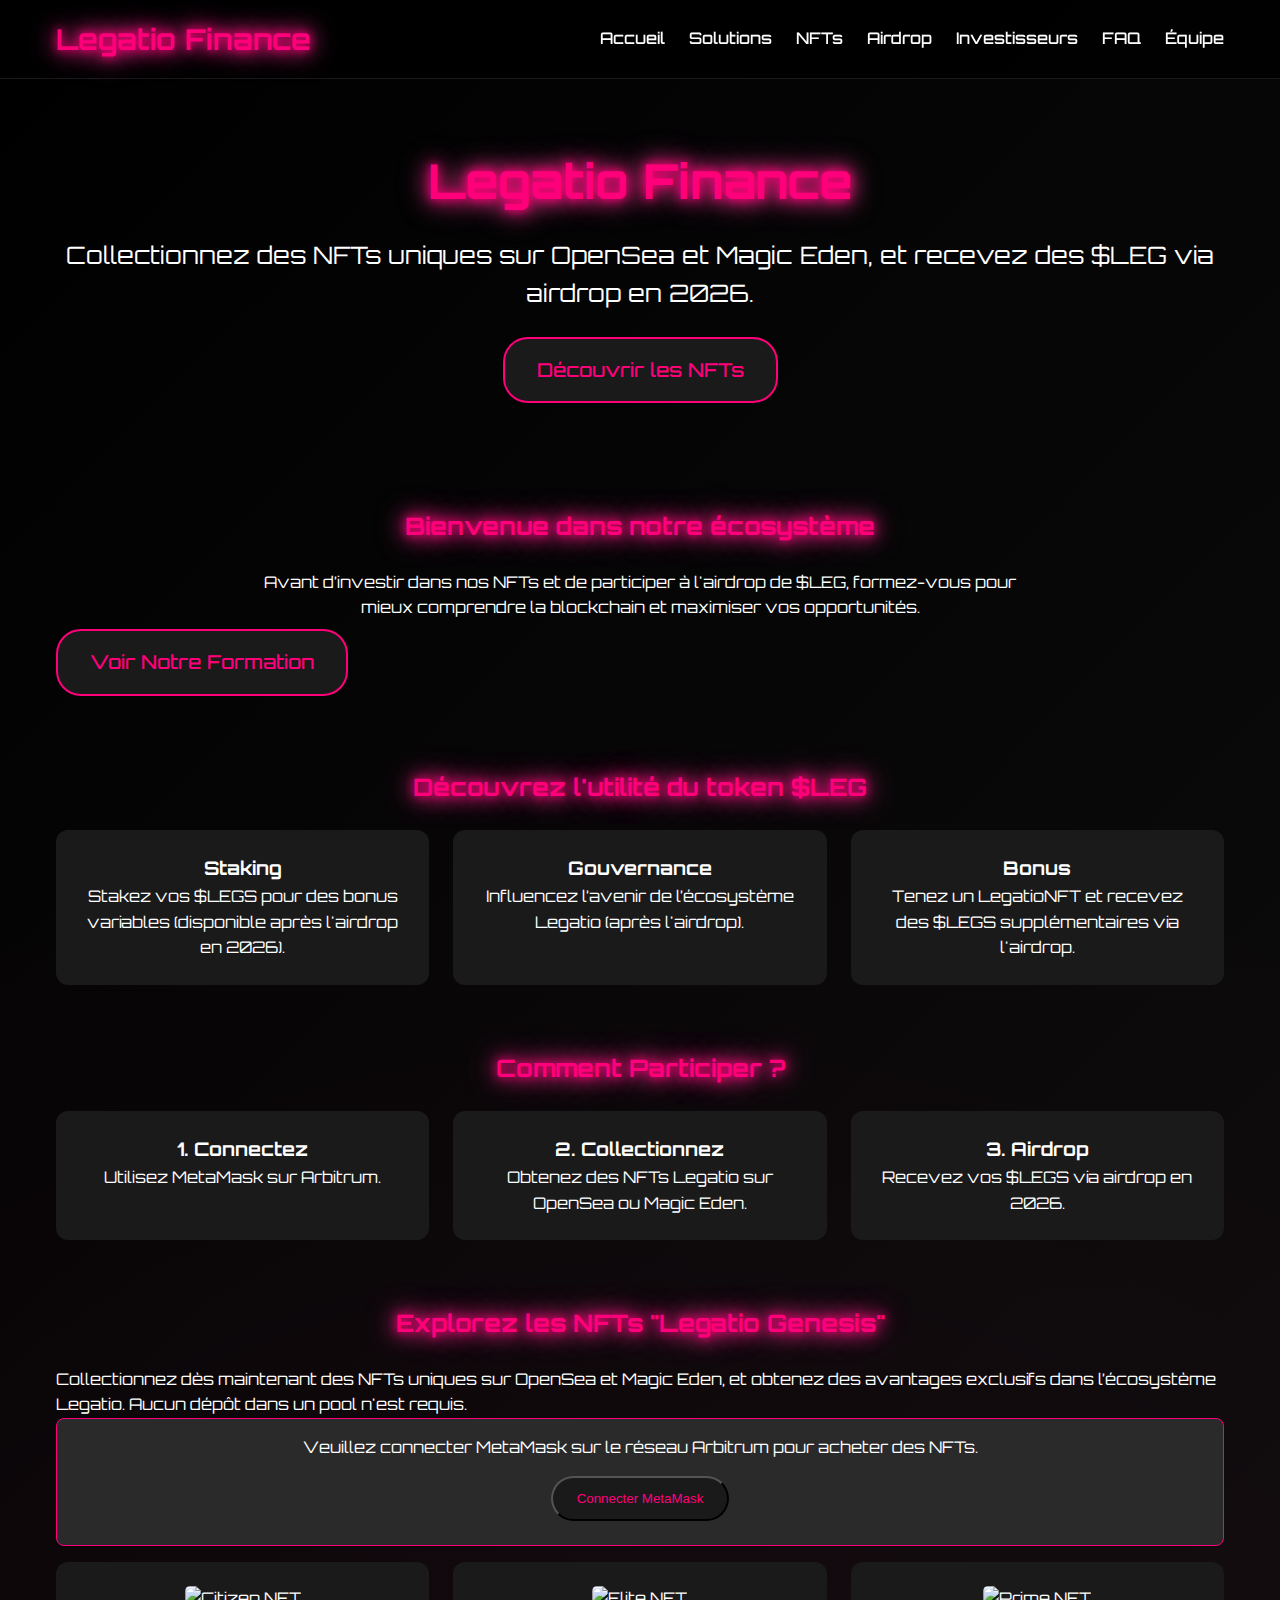
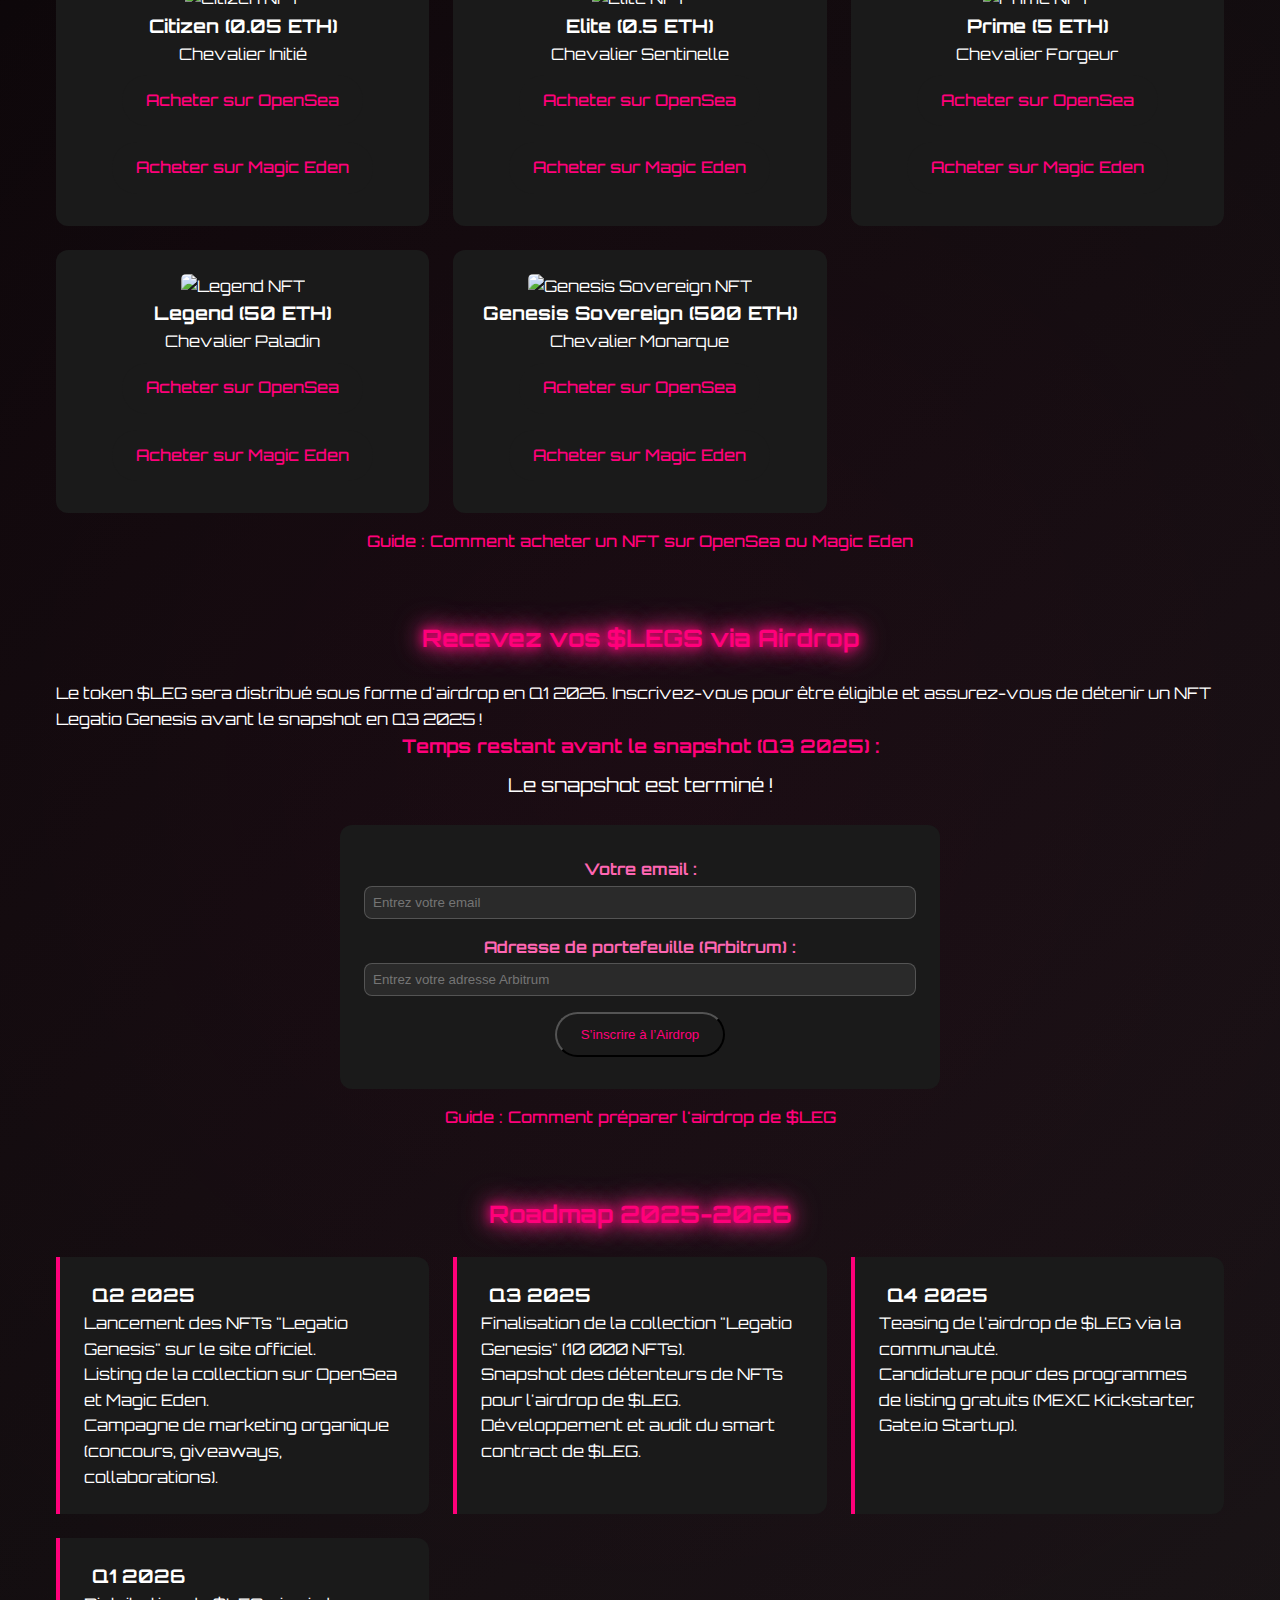
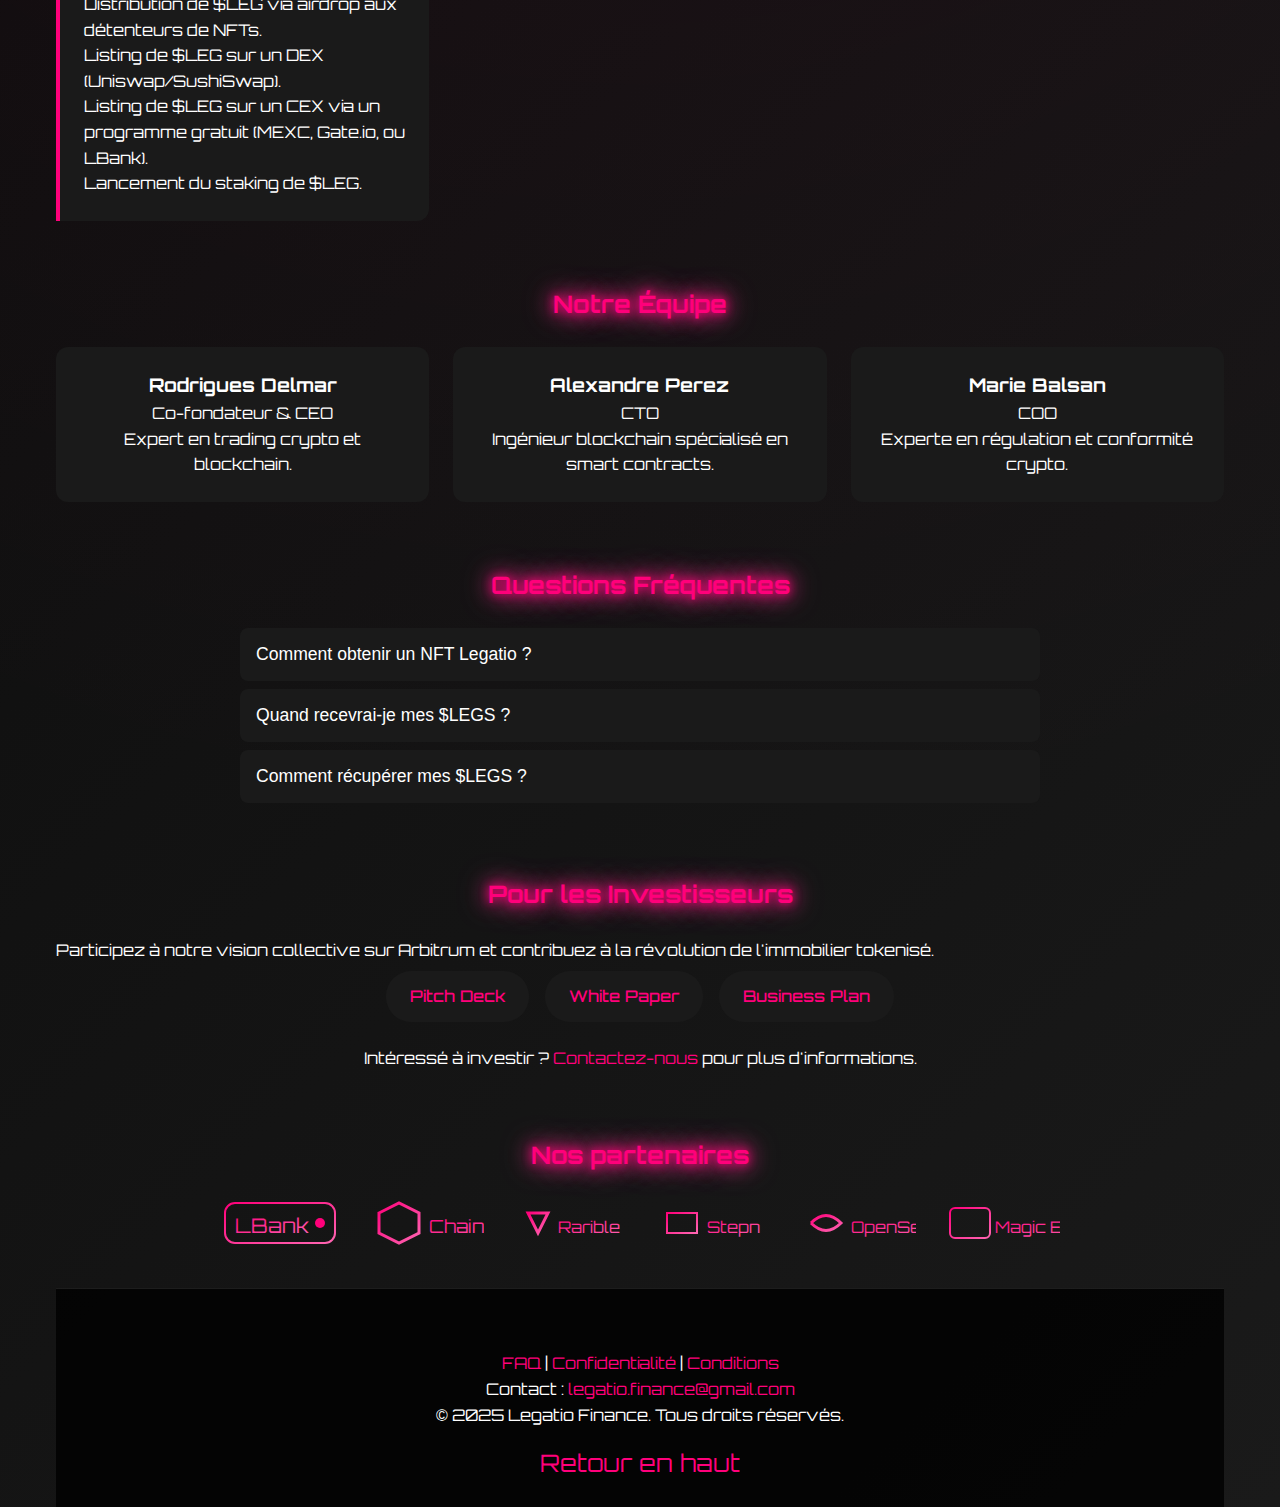
==== index.html @ 4378e0c9 "Update index.html" ====
<!DOCTYPE html>
<html lang="fr">
<head>
    <meta charset="UTF-8">
    <meta name="viewport" content="width=device-width, initial-scale=1.0">
    <meta http-equiv="X-Content-Type-Options" content="nosniff">
    <meta name="description" content="Investissez dans l’immobilier tokenisé avec Legatio Finance. Collectionnez des NFTs sur OpenSea et Magic Eden, et recevez des $LEG via airdrop en 2026.">
    <meta name="keywords" content="immobilier tokenisé, RWA, NFTs immobiliers, staking LEG, blockchain, Legatio Finance, finance décentralisée, OpenSea, Magic Eden, Arbitrum">
    <meta name="author" content="Legatio Finance Team">
    <meta name="robots" content="index, follow">
    <!-- Open Graph -->
    <meta property="og:title" content="Legatio Finance - Immobilier Tokenisé via NFTs">
    <meta property="og:description" content="Collectionnez des NFTs uniques sur OpenSea et Magic Eden, et recevez des $LEG via airdrop en 2026.">
    <meta property="og:image" content="https://delmarcrypto.github.io/legatio.finance/images/og-image.jpg">
    <meta property="og:url" content="https://delmarcrypto.github.io/legatio.finance/">
    <meta property="og:type" content="website">
    <!-- Twitter Card -->
    <meta name="twitter:card" content="summary_large_image">
    <meta name="twitter:site" content="@rdb_legend">
    <meta name="twitter:title" content="Legatio Finance - Immobilier Tokenisé via NFTs">
    <meta name="twitter:description" content="Collectionnez des NFTs uniques sur OpenSea et Magic Eden, et recevez des $LEG via airdrop en 2026.">
    <meta name="twitter:image" content="https://delmarcrypto.github.io/legatio.finance/images/og-image.jpg">
    <title>Legatio Finance - Immobilier Tokenisé via NFTs</title>
    <link rel="icon" type="image/png" href="https://delmarcrypto.github.io/legatio.finance/favicon.png">
    <link rel="preconnect" href="https://fonts.googleapis.com">
    <link rel="preconnect" href="https://fonts.gstatic.com" crossorigin>
    <link href="https://fonts.googleapis.com/css2?family=Orbitron:wght@400;500;700&display=swap" rel="stylesheet">
    <link rel="stylesheet" href="https://cdnjs.cloudflare.com/ajax/libs/font-awesome/6.0.0-beta3/css/all.min.css" integrity="sha512-Fo3rlrZj/k7ujTnHg4CGR2D7kSs0v4LLanw2qksYuRlEzO+tcaEPQogQ0KaoGN26/zrn20ImR1DfuLWnOo7aBA==" crossorigin="anonymous" referrerpolicy="no-referrer" />
    <link rel="stylesheet" href="main.css">
    <!-- Données structurées (Schema Markup) -->
    <script type="application/ld+json">
    {
      "@context": "https://schema.org",
      "@type": "Organization",
      "name": "Legatio Finance",
      "url": "https://delmarcrypto.github.io/legatio.finance/",
      "logo": "https://delmarcrypto.github.io/legatio.finance/images/og-image.jpg",
      "description": "Legatio Finance propose des solutions d'investissement dans l'immobilier tokenisé via la blockchain, avec des NFTs uniques sur OpenSea et Magic Eden, et un airdrop de $LEG en 2026.",
      "sameAs": [
        "https://x.com/rdb_legend",
        "https://discord.com/channels/1347668715357077577/1347668716120182888"
      ]
    }
    </script>
    <style>
        :root {
            --primary: #FF007A; /* Neon pink (Uniswap-inspired) */
            --background: #000000; /* Black background */
            --text: #FFFFFF; /* White text */
            --button-bg: #1A1A1A; /* Dark button background */
            --button-text: #FF007A; /* Pink button text */
            --hover-dark: #FF4DA6; /* Lighter pink for hover */
            --accent-pink: #FF66B2; /* Secondary pink for accents */
            --glow: 0 0 10px #FF007A, 0 0 20px #FF007A, 0 0 30px #FF66B2; /* Neon glow effect */
        }

        * {
            box-sizing: border-box;
            margin: 0;
            padding: 0;
        }

        body {
            font-family: 'Orbitron', sans-serif;
            background: url('https://www.transparenttextures.com/patterns/stardust.png') repeat, linear-gradient(135deg, #000000 0%, #1A1A1A 100%);
            color: var(--text);
            position: relative;
            overflow-x: hidden;
            line-height: 1.6;
        }

        body::before {
            content: '';
            position: absolute;
            top: 0;
            left: 0;
            width: 100%;
            height: 100%;
            background: radial-gradient(circle, rgba(255, 0, 122, 0.2) 0%, transparent 70%);
            opacity: 0.3;
            z-index: -1;
        }

        /* Navbar */
        .navbar {
            background: rgba(0, 0, 0, 0.8);
            padding: 1rem;
            position: sticky;
            top: 0;
            z-index: 1000;
            border-bottom: 1px solid rgba(255, 255, 255, 0.1);
        }

        .navbar .container {
            max-width: 1200px;
            margin: 0 auto;
            display: flex;
            justify-content: space-between;
            align-items: center;
            flex-wrap: wrap;
        }

        .navbar .logo-text {
            font-size: 1.8rem;
            font-weight: 700;
            color: var(--primary);
            text-shadow: var(--glow);
            text-decoration: none;
        }

        .navbar ul {
            display: flex;
            list-style: none;
            gap: 1.5rem;
            flex-wrap: wrap;
        }

        .navbar a {
            color: var(--text);
            text-decoration: none;
            font-weight: 500;
            transition: color 0.3s;
        }

        .navbar a:hover,
        .navbar a:focus {
            color: var(--primary);
            outline: none;
        }

        /* Header */
        .header {
            padding: 4rem 1rem;
            text-align: center;
        }

        .header-content h1 {
            font-size: 3rem;
            font-weight: 700;
            color: var(--primary);
            text-shadow: var(--glow);
            animation: glow 2s infinite;
        }

        .header-content .catchphrase {
            font-size: 1.5rem;
            font-weight: 400;
            margin: 1rem 0;
        }

        @keyframes glow {
            0% { text-shadow: var(--glow); }
            50% { text-shadow: 0 0 5px #FF007A, 0 0 10px #FF66B2; }
            100% { text-shadow: var(--glow); }
        }

        /* Container */
        .container {
            max-width: 1200px;
            margin: 0 auto;
            padding: 0 1rem;
        }

        /* Section */
        .section {
            padding: 2rem 0;
        }

        .section h2 {
            text-align: center;
            color: var(--primary);
            text-shadow: var(--glow);
            animation: glow 2s infinite;
            margin-bottom: 1.5rem;
        }

        /* Buttons */
        .cta-button {
            display: inline-block;
            padding: 0.8rem 1.5rem;
            background: var(--button-bg);
            color: var(--button-text);
            text-decoration: none;
            border-radius: 25px;
            font-weight: 500;
            transition: background 0.3s, transform 0.3s;
            margin: 0.5rem 0;
        }

        .cta-button:hover,
        .cta-button:focus {
            background: var(--hover-dark);
            transform: scale(1.05);
            outline: none;
        }

        .simulator-cta {
            background: var(--button-bg);
            border: 2px solid var(--primary);
            padding: 1rem 2rem;
            font-size: 1.2rem;
            color: var(--button-text);
        }

        .simulator-cta:hover {
            background: var(--hover-dark);
            border-color: var(--hover-dark);
        }

        /* Grid Layouts */
        .token-benefits-list,
        .roadmap-timeline,
        .team-container,
        .partner-logos-grid {
            display: grid;
            grid-template-columns: repeat(auto-fit, minmax(280px, 1fr));
            gap: 1.5rem;
        }

        .token-benefit,
        .roadmap-item,
        .team-member {
            background: #1A1A1A;
            padding: 1.5rem;
            border-radius: 12px;
            transition: transform 0.3s, box-shadow 0.3s;
            text-align: center;
        }

        .token-benefit:hover,
        .roadmap-item:hover,
        .team-member:hover {
            transform: translateY(-5px);
            box-shadow: 0 5px 15px rgba(255, 0, 122, 0.3);
        }

        .token-benefit i,
        .how-to-invest i {
            font-size: 2.5rem;
            color: var(--accent-pink);
            margin-bottom: 0.5rem;
        }

        .roadmap-item {
            text-align: left;
            border-left: 4px solid var(--primary);
            border-radius: 0 12px 12px 0;
        }

        .roadmap-item h3 i {
            margin-right: 0.5rem;
            color: var(--accent-pink);
        }

        /* Wallet Message */
        .wallet-message {
            background: #2A2A2A;
            padding: 1rem;
            border-radius: 8px;
            text-align: center;
            margin-bottom: 1rem;
            border: 1px solid var(--primary);
        }

        .wallet-message p {
            margin-bottom: 0.5rem;
        }

        .wallet-message a {
            color: var(--primary);
            text-decoration: underline;
        }

        .wallet-message a:hover {
            color: var(--hover-dark);
        }

        /* Guide Link */
        .guide-link {
            text-align: center;
            margin-top: 1rem;
        }

        .guide-link a {
            color: var(--primary);
            text-decoration: none;
            font-weight: 500;
        }

        .guide-link a:hover {
            color: var(--hover-dark);
        }

        /* Airdrop Form */
        .airdrop-form {
            background: #1A1A1A;
            padding: 1.5rem;
            border-radius: 12px;
            max-width: 600px;
            margin: 1rem auto;
            text-align: center;
        }

        .airdrop-form label {
            display: block;
            margin: 0.5rem 0 0.2rem;
            font-weight: bold;
            color: var(--accent-pink);
        }

        .airdrop-form input {
            width: 100%;
            padding: 0.5rem;
            margin-bottom: 0.5rem;
            border: 1px solid rgba(255, 255, 255, 0.2);
            border-radius: 8px;
            background: #2A2A2A;
            color: var(--text);
        }

        /* Countdown */
        .countdown {
            text-align: center;
            margin-bottom: 1.5rem;
        }

        .countdown h3 {
            color: var(--primary);
            margin-bottom: 0.5rem;
        }

        .countdown-timer {
            font-size: 1.2rem;
            color: var(--text);
        }

        .countdown-timer span {
            color: var(--accent-pink);
            font-weight: 700;
            margin: 0 0.2rem;
        }

        /* FAQ Accordion */
        .faq-container {
            max-width: 800px;
            margin: 0 auto;
        }

        .faq-item {
            margin-bottom: 0.5rem;
        }

        .faq-question {
            background: #1A1A1A;
            color: var(--text);
            padding: 1rem;
            width: 100%;
            text-align: left;
            border: none;
            border-radius: 8px;
            font-size: 1.1rem;
            font-weight: 500;
            cursor: pointer;
            display: flex;
            justify-content: space-between;
            align-items: center;
            transition: background 0.3s;
        }

        .faq-question:hover,
        .faq-question:focus {
            background: #2A2A2A;
            outline: none;
        }

        .faq-icon i {
            transition: transform 0.3s;
        }

        .faq-answer {
            background: #2A2A2A;
            padding: 1rem;
            border-radius: 0 0 8px 8px;
            margin-top: 0.2rem;
        }

        /* Investors */
        .investor-contact {
            text-align: center;
            margin-top: 1rem;
        }

        .investor-contact a {
            color: var(--primary);
            text-decoration: none;
        }

        .investor-contact a:hover {
            color: var(--hover-dark);
        }

        /* Partner Logos */
        .partner-logos-grid {
            display: flex;
            flex-wrap: wrap;
            justify-content: center;
            gap: 1.5rem;
        }

        .partner-logo {
            transition: transform 0.3s;
        }

        .partner-logo:hover {
            transform: scale(1.1);
        }

        /* Footer */
        .footer {
            background: rgba(0, 0, 0, 0.8);
            padding: 1.5rem;
            text-align: center;
            border-top: 1px solid rgba(255, 255, 255, 0.1);
        }

        .footer a {
            color: var(--primary);
            text-decoration: none;
        }

        .footer a:hover {
            color: var(--hover-dark);
        }

        .social-links a {
            color: var(--text);
            margin: 0 0.5rem;
            font-size: 1.5rem;
            transition: color 0.3s;
        }

        .social-links a:hover,
        .social-links a:focus {
            color: var(--primary);
        }

        .back-to-top {
            display: block;
            margin-top: 1rem;
            color: var(--primary);
            font-size: 1.5rem;
            text-decoration: none;
        }

        .back-to-top:hover {
            color: var(--hover-dark);
        }

        /* Start Section */
        .start-section p {
            text-align: center;
            margin: 0 auto;
            max-width: 800px;
        }

        /* Hidden Class */
        .hidden {
            display: none;
        }

        /* Media Queries */
        @media (max-width: 768px) {
            .navbar ul {
                flex-direction: column;
                align-items: center;
                gap: 1rem;
            }

            .navbar .logo-text {
                font-size: 1.5rem;
            }

            .header-content h1 {
                font-size: 2rem;
            }

            .header-content .catchphrase {
                font-size: 1.2rem;
            }

            .token-benefits-list,
            .roadmap-timeline,
            .team-container,
            .partner-logos-grid {
                grid-template-columns: 1fr;
            }

            .start-section p {
                max-width: 100%;
                padding: 0 1rem;
            }

            .countdown-timer {
                font-size: 1rem;
            }
        }
    </style>
</head>
<body>
    <header class="navbar">
        <nav class="container" role="navigation" aria-label="Menu principal">
            <a href="#start" class="logo-link" aria-label="Retour à l'accueil">
                <span class="logo-text">Legatio Finance</span>
            </a>
            <ul>
                <li><a href="#start" aria-current="page">Accueil</a></li>
                <li><a href="#how-to-invest">Solutions</a></li>
                <li><a href="#nfts">NFTs</a></li>
                <li><a href="#airdrop">Airdrop</a></li>
                <li><a href="#investors">Investisseurs</a></li>
                <li><a href="#faq">FAQ</a></li>
                <li><a href="#team">Équipe</a></li>
            </ul>
        </nav>
    </header>

    <main>
        <section class="header" id="start">
            <div class="header-content">
                <h1>Legatio Finance</h1>
                <p class="catchphrase">Collectionnez des NFTs uniques sur OpenSea et Magic Eden, et recevez des $LEG via airdrop en 2026.</p>
                <a href="#nfts" class="cta-button simulator-cta" aria-label="Découvrir les NFTs">Découvrir les NFTs</a>
            </div>
        </section>

        <div class="container">
            <section class="section start-section">
                <h2>Bienvenue dans notre écosystème</h2>
                <p>Avant d’investir dans nos NFTs et de participer à l'airdrop de $LEG, formez-vous pour mieux comprendre la blockchain et maximiser vos opportunités.</p>
                <a href="https://delmarcrypto.github.io/Formation-Legatio/" class="cta-button simulator-cta" target="_blank" rel="noopener noreferrer" aria-label="Découvrez notre formation">Voir Notre Formation</a>
            </section>

            <section class="section token-benefits">
                <h2>Découvrez l'utilité du token $LEG</h2>
                <div class="token-benefits-list">
                    <article class="token-benefit">
                        <i class="fas fa-coins"></i>
                        <h3>Staking</h3>
                        <p>Stakez vos $LEGS pour des bonus variables (disponible après l'airdrop en 2026).</p>
                    </article>
                    <article class="token-benefit">
                        <i class="fas fa-vote-yea"></i>
                        <h3>Gouvernance</h3>
                        <p>Influencez l’avenir de l’écosystème Legatio (après l'airdrop).</p>
                    </article>
                    <article class="token-benefit">
                        <i class="fas fa-hand-holding-usd"></i>
                        <h3>Bonus</h3>
                        <p>Tenez un LegatioNFT et recevez des $LEGS supplémentaires via l'airdrop.</p>
                    </article>
                </div>
            </section>

            <section class="section how-to-invest" id="how-to-invest">
                <h2>Comment Participer ?</h2>
                <div class="token-benefits-list">
                    <article class="token-benefit">
                        <i class="fas fa-wallet"></i>
                        <h3>1. Connectez</h3>
                        <p>Utilisez MetaMask sur Arbitrum.</p>
                    </article>
                    <article class="token-benefit">
                        <i class="fas fa-building"></i>
                        <h3>2. Collectionnez</h3>
                        <p>Obtenez des NFTs Legatio sur OpenSea ou Magic Eden.</p>
                    </article>
                    <article class="token-benefit">
                        <i class="fas fa-coins"></i>
                        <h3>3. Airdrop</h3>
                        <p>Recevez vos $LEGS via airdrop en 2026.</p>
                    </article>
                </div>
            </section>

            <section class="section nfts" id="nfts">
                <h2>Explorez les NFTs "Legatio Genesis"</h2>
                <p>Collectionnez dès maintenant des NFTs uniques sur OpenSea et Magic Eden, et obtenez des avantages exclusifs dans l’écosystème Legatio. Aucun dépôt dans un pool n'est requis.</p>
                <div id="wallet-message" class="wallet-message hidden">
                    <p>Veuillez connecter MetaMask sur le réseau Arbitrum pour acheter des NFTs.</p>
                    <button class="cta-button" onclick="connectMetaMask()">Connecter MetaMask</button>
                </div>
                <div class="token-benefits-list">
                    <article class="token-benefit">
                        <img src="https://delmarcrypto.github.io/legatio-finance/Citizen.jpeg" alt="Citizen NFT" style="width: 100%; height: auto; border-radius: 5px;">
                        <h3>Citizen (0.05 ETH)</h3>
                        <p>Chevalier Initié</p>
                        <a href="https://opensea.io/collection/legatio-genesis" class="cta-button" target="_blank" rel="noopener noreferrer">Acheter sur OpenSea</a>
                        <a href="https://magiceden.io/marketplace/legatio-genesis" class="cta-button" target="_blank" rel="noopener noreferrer">Acheter sur Magic Eden</a>
                    </article>
                    <article class="token-benefit">
                        <img src="https://delmarcrypto.github.io/legatio-finance/Elite.jpeg" alt="Elite NFT" style="width: 100%; height: auto; border-radius: 5px;">
                        <h3>Elite (0.5 ETH)</h3>
                        <p>Chevalier Sentinelle</p>
                        <a href="https://opensea.io/collection/legatio-genesis" class="cta-button" target="_blank" rel="noopener noreferrer">Acheter sur OpenSea</a>
                        <a href="https://magiceden.io/marketplace/legatio-genesis" class="cta-button" target="_blank" rel="noopener noreferrer">Acheter sur Magic Eden</a>
                    </article>
                    <article class="token-benefit">
                        <img src="https://delmarcrypto.github.io/legatio-finance/Prime.jpeg" alt="Prime NFT" style="width: 100%; height: auto; border-radius: 5px;">
                        <h3>Prime (5 ETH)</h3>
                        <p>Chevalier Forgeur</p>
                        <a href="https://opensea.io/collection/legatio-genesis" class="cta-button" target="_blank" rel="noopener noreferrer">Acheter sur OpenSea</a>
                        <a href="https://magiceden.io/marketplace/legatio-genesis" class="cta-button" target="_blank" rel="noopener noreferrer">Acheter sur Magic Eden</a>
                    </article>
                    <article class="token-benefit">
                        <img src="https://delmarcrypto.github.io/legatio-finance/Legend.jpeg" alt="Legend NFT" style="width: 100%; height: auto; border-radius: 5px;">
                        <h3>Legend (50 ETH)</h3>
                        <p>Chevalier Paladin</p>
                        <a href="https://opensea.io/collection/legatio-genesis" class="cta-button" target="_blank" rel="noopener noreferrer">Acheter sur OpenSea</a>
                        <a href="https://magiceden.io/marketplace/legatio-genesis" class="cta-button" target="_blank" rel="noopener noreferrer">Acheter sur Magic Eden</a>
                    </article>
                    <article class="token-benefit">
                        <img src="https://delmarcrypto.github.io/legatio-finance/Genesis%20Sovereign.jpeg" alt="Genesis Sovereign NFT" style="width: 100%; height: auto; border-radius: 5px;">
                        <h3>Genesis Sovereign (500 ETH)</h3>
                        <p>Chevalier Monarque</p>
                        <a href="https://opensea.io/collection/legatio-genesis" class="cta-button" target="_blank" rel="noopener noreferrer">Acheter sur OpenSea</a>
                        <a href="https://magiceden.io/marketplace/legatio-genesis" class="cta-button" target="_blank" rel="noopener noreferrer">Acheter sur Magic Eden</a>
                    </article>
                </div>
                <p class="guide-link">
                    <a href="https://delmarcrypto.github.io/Guide-Achat-NFT/" target="_blank" rel="noopener noreferrer" aria-label="Guide pour acheter des NFTs">Guide : Comment acheter un NFT sur OpenSea ou Magic Eden</a>
                </p>
            </section>

            <section class="section airdrop" id="airdrop">
                <h2>Recevez vos $LEGS via Airdrop</h2>
                <p>Le token $LEG sera distribué sous forme d'airdrop en Q1 2026. Inscrivez-vous pour être éligible et assurez-vous de détenir un NFT Legatio Genesis avant le snapshot en Q3 2025 !</p>
                <div class="countdown">
                    <h3>Temps restant avant le snapshot (Q3 2025) :</h3>
                    <div id="countdown-timer" class="countdown-timer">
                        <span id="days">00</span> jours
                        <span id="hours">00</span> heures
                        <span id="minutes">00</span> minutes
                        <span id="seconds">00</span> secondes
                    </div>
                </div>
                <form id="airdrop-form" class="airdrop-form" action="https://formspree.io/f/mpwpavjj" method="POST">
                    <label for="email">Votre email :</label>
                    <input type="email" id="email" name="email" placeholder="Entrez votre email" required aria-label="Email pour inscription à l'airdrop">
                    <label for="wallet">Adresse de portefeuille (Arbitrum) :</label>
                    <input type="text" id="wallet" name="wallet" placeholder="Entrez votre adresse Arbitrum" required aria-label="Adresse de portefeuille Arbitrum">
                    <button type="submit" class="cta-button">S’inscrire à l’Airdrop</button>
                </form>
                <p id="airdrop-message" class="hidden"></p>
                <p class="guide-link">
                    <a href="https://delmarcrypto.github.io/Guide-Airdrop/" target="_blank" rel="noopener noreferrer" aria-label="Guide pour préparer l'airdrop">Guide : Comment préparer l'airdrop de $LEG</a>
                </p>
            </section>

            <section class="section roadmap">
                <h2>Roadmap 2025-2026</h2>
                <div class="roadmap-timeline">
                    <article class="roadmap-item">
                        <h3><i class="fas fa-rocket"></i> Q2 2025</h3>
                        <p>Lancement des NFTs "Legatio Genesis" sur le site officiel.</p>
                        <p>Listing de la collection sur OpenSea et Magic Eden.</p>
                        <p>Campagne de marketing organique (concours, giveaways, collaborations).</p>
                    </article>
                    <article class="roadmap-item">
                        <h3><i class="fas fa-camera"></i> Q3 2025</h3>
                        <p>Finalisation de la collection "Legatio Genesis" (10 000 NFTs).</p>
                        <p>Snapshot des détenteurs de NFTs pour l'airdrop de $LEG.</p>
                        <p>Développement et audit du smart contract de $LEG.</p>
                    </article>
                    <article class="roadmap-item">
                        <h3><i class="fas fa-bullhorn"></i> Q4 2025</h3>
                        <p>Teasing de l'airdrop de $LEG via la communauté.</p>
                        <p>Candidature pour des programmes de listing gratuits (MEXC Kickstarter, Gate.io Startup).</p>
                    </article>
                    <article class="roadmap-item">
                        <h3><i class="fas fa-coins"></i> Q1 2026</h3>
                        <p>Distribution de $LEG via airdrop aux détenteurs de NFTs.</p>
                        <p>Listing de $LEG sur un DEX (Uniswap/SushiSwap).</p>
                        <p>Listing de $LEG sur un CEX via un programme gratuit (MEXC, Gate.io, ou LBank).</p>
                        <p>Lancement du staking de $LEG.</p>
                    </article>
                </div>
            </section>

            <section class="section team" id="team">
                <h2>Notre Équipe</h2>
                <div class="team-container">
                    <article class="team-member">
                        <h3>Rodrigues Delmar</h3>
                        <p>Co-fondateur & CEO</p>
                        <p>Expert en trading crypto et blockchain.</p>
                    </article>
                    <article class="team-member">
                        <h3>Alexandre Perez</h3>
                        <p>CTO</p>
                        <p>Ingénieur blockchain spécialisé en smart contracts.</p>
                    </article>
                    <article class="team-member">
                        <h3>Marie Balsan</h3>
                        <p>COO</p>
                        <p>Experte en régulation et conformité crypto.</p>
                    </article>
                </div>
            </section>

            <section class="section faq" id="faq">
                <h2>Questions Fréquentes</h2>
                <div class="faq-container">
                    <div class="faq-item">
                        <button class="faq-question" aria-expanded="false" aria-controls="faq-answer-1">
                            Comment obtenir un NFT Legatio ?
                            <span class="faq-icon"><i class="fas fa-chevron-down"></i></span>
                        </button>
                        <div id="faq-answer-1" class="faq-answer hidden">
                            <p>Achetez un "Legatio Genesis" sur OpenSea ou Magic Eden dès 0.05 ETH. Aucun dépôt n'est requis.</p>
                        </div>
                    </div>
                    <div class="faq-item">
                        <button class="faq-question" aria-expanded="false" aria-controls="faq-answer-2">
                            Quand recevrai-je mes $LEGS ?
                            <span class="faq-icon"><i class="fas fa-chevron-down"></i></span>
                        </button>
                        <div id="faq-answer-2" class="faq-answer hidden">
                            <p>Les $LEGS seront distribués via airdrop en Q1 2026, après le snapshot en Q3 2025.</p>
                        </div>
                    </div>
                    <div class="faq-item">
                        <button class="faq-question" aria-expanded="false" aria-controls="faq-answer-3">
                            Comment récupérer mes $LEGS ?
                            <span class="faq-icon"><i class="fas fa-chevron-down"></i></span>
                        </button>
                        <div id="faq-answer-3" class="faq-answer hidden">
                            <p>Après l'airdrop, utilisez notre DApp pour claim vos $LEGS via MetaMask.</p>
                        </div>
                    </div>
                </div>
            </section>

            <section class="section investors" id="investors">
                <h2>Pour les Investisseurs</h2>
                <p>Participez à notre vision collective sur Arbitrum et contribuez à la révolution de l'immobilier tokenisé.</p>
                <div style="display: flex; gap: 1rem; justify-content: center; flex-wrap: wrap;">
                    <a href="https://delmarcrypto.github.io/Pitch-Deck/" class="cta-button" target="_blank" rel="noopener noreferrer">Pitch Deck</a>
                    <a href="https://delmarcrypto.github.io/White-Paper/" class="cta-button" target="_blank" rel="noopener noreferrer">White Paper</a>
                    <a href="https://delmarcrypto.github.io/Business-Plan/" class="cta-button" target="_blank" rel="noopener noreferrer">Business Plan</a>
                </div>
                <p class="investor-contact">Intéressé à investir ? <a href="mailto:invest@legatio.finance">Contactez-nous</a> pour plus d'informations.</p>
            </section>

           <section class="section partner-logos">
    <h2>Nos partenaires</h2>
    <div class="partner-logos-grid">
        <!-- LBank -->
        <a href="https://www.lbank.com/" target="_blank" rel="noopener noreferrer" aria-label="Logo LBank">
            <svg width="120" height="50" xmlns="http://www.w3.org/2000/svg" class="partner-logo">
                <title>Logo de LBank, partenaire de Legatio Finance pour le listing de $LEG</title>
                <defs>
                    <linearGradient id="lbankGradient" x1="0%" y1="0%" x2="100%" y2="100%">
                        <stop offset="0%" style="stop-color: var(--primary);" />
                        <stop offset="100%" style="stop-color: var(--accent-pink);" />
                    </linearGradient>
                </defs>
                <rect x="5" y="5" width="110" height="40" rx="10" fill="none" stroke="url(#lbankGradient)" stroke-width="2"/>
                <text x="15" y="35" font-family="Orbitron, sans-serif" font-size="20" fill="url(#lbankGradient)">LBank</text>
                <circle cx="100" cy="25" r="5" fill="var(--primary)"/>
            </svg>
        </a>
        <!-- Chainlink -->
        <a href="https://chain.link/" target="_blank" rel="noopener noreferrer" aria-label="Logo Chainlink">
            <svg width="120" height="50" xmlns="http://www.w3.org/2000/svg" class="partner-logo">
                <title>Logo de Chainlink, partenaire de Legatio Finance pour les oracles</title>
                <defs>
                    <linearGradient id="chainlinkGradient" x1="0%" y1="0%" x2="100%" y2="100%">
                        <stop offset="0%" style="stop-color: var(--primary);" />
                        <stop offset="100%" style="stop-color: var(--accent-pink);" />
                    </linearGradient>
                </defs>
                <polygon points="15,15 35,5 55,15 55,35 35,45 15,35" fill="none" stroke="url(#chainlinkGradient)" stroke-width="3"/>
                <text x="65" y="35" font-family="Orbitron, sans-serif" font-size="18" fill="url(#chainlinkGradient)">Chainlink</text>
            </svg>
        </a>
        <!-- Rarible -->
        <a href="https://rarible.com/" target="_blank" rel="noopener noreferrer" aria-label="Logo Rarible">
            <svg width="120" height="50" xmlns="http://www.w3.org/2000/svg" class="partner-logo">
                <title>Logo de Rarible, partenaire de Legatio Finance pour la collaboration NFT</title>
                <defs>
                    <linearGradient id="raribleGradient" x1="0%" y1="0%" x2="100%" y2="100%">
                        <stop offset="0%" style="stop-color: var(--primary);" />
                        <stop offset="100%" style="stop-color: var(--accent-pink);" />
                    </linearGradient>
                </defs>
                <path d="M20 15 L30 35 L40 15 Z" fill="none" stroke="url(#raribleGradient)" stroke-width="3"/>
                <text x="50" y="35" font-family="Orbitron, sans-serif" font-size="16" fill="url(#raribleGradient)">Rarible</text>
            </svg>
        </a>
        <!-- Stepn -->
        <a href="https://www.stepn.com/" target="_blank" rel="noopener noreferrer" aria-label="Logo Stepn">
            <svg width="120" height="50" xmlns="http://www.w3.org/2000/svg" class="partner-logo">
                <title>Logo de Stepn, partenaire de Legatio Finance pour la collaboration communautaire</title>
                <defs>
                    <linearGradient id="stepnGradient" x1="0%" y1="0%" x2="100%" y2="100%">
                        <stop offset="0%" style="stop-color: var(--primary);" />
                        <stop offset="100%" style="stop-color: var(--accent-pink);" />
                    </linearGradient>
                </defs>
                <rect x="15" y="15" width="30" height="20" fill="none" stroke="url(#stepnGradient)" stroke-width="2"/>
                <text x="55" y="35" font-family="Orbitron, sans-serif" font-size="16" fill="url(#stepnGradient)">Stepn</text>
            </svg>
        </a>
        <!-- OpenSea -->
        <a href="https://opensea.io/" target="_blank" rel="noopener noreferrer" aria-label="Logo OpenSea">
            <svg width="120" height="50" xmlns="http://www.w3.org/2000/svg" class="partner-logo">
                <title>Logo de OpenSea, partenaire de Legatio Finance pour le listing des NFTs</title>
                <defs>
                    <linearGradient id="openseaGradient" x1="0%" y1="0%" x2="100%" y2="100%">
                        <stop offset="0%" style="stop-color: var(--primary);" />
                        <stop offset="100%" style="stop-color: var(--accent-pink);" />
                    </linearGradient>
                </defs>
                <path d="M15 25 Q30 10 45 25 Q30 40 15 25" fill="none" stroke="url(#openseaGradient)" stroke-width="3"/>
                <text x="55" y="35" font-family="Orbitron, sans-serif" font-size="16" fill="url(#openseaGradient)">OpenSea</text>
            </svg>
        </a>
        <!-- Magic Eden -->
        <a href="https://magiceden.io/" target="_blank" rel="noopener noreferrer" aria-label="Logo Magic Eden">
            <svg width="120" height="50" xmlns="http://www.w3.org/2000/svg" class="partner-logo">
                <title>Logo de Magic Eden, partenaire de Legatio Finance pour le listing des NFTs</title>
                <defs>
                    <linearGradient id="magicEdenGradient" x1="0%" y1="0%" x2="100%" y2="100%">
                        <stop offset="0%" style="stop-color: var(--primary);" />
                        <stop offset="100%" style="stop-color: var(--accent-pink);" />
                    </linearGradient>
                </defs>
                <rect x="10" y="10" width="40" height="30" rx="5" fill="none" stroke="url(#magicEdenGradient)" stroke-width="2"/>
                <text x="55" y="35" font-family="Orbitron, sans-serif" font-size="16" fill="url(#magicEdenGradient)">Magic Eden</text>
            </svg>
        </a>
    </div>
</section>

    <footer class="footer">
        <div class="footer-content">
            <div class="social-links">
                <a href="https://x.com/rdb_legend" target="_blank" rel="noopener noreferrer" aria-label="Twitter"><i class="fab fa-twitter"></i></a>
                <a href="https://discord.com/channels/1347668715357077577/1347668716120182888" target="_blank" rel="noopener noreferrer" aria-label="Discord"><i class="fab fa-discord"></i></a>
            </div>
            <div class="footer-links">
                <a href="#faq">FAQ</a> | 
                <a href="https://delmarcrypto.github.io/privacy-policy/" target="_blank" rel="noopener noreferrer">Confidentialité</a> | 
                <a href="https://delmarcrypto.github.io/terms-of-service/" target="_blank" rel="noopener noreferrer">Conditions</a>
            </div>
            <p>Contact : <a href="mailto:legatio.finance@gmail.com">legatio.finance@gmail.com</a></p>
            <p>© 2025 Legatio Finance. Tous droits réservés.</p>
            <a href="#start" class="back-to-top" aria-label="Retour en haut de la page"><i class="fas fa-arrow-up"></i> Retour en haut</a>
        </div>
    </footer>

    <script src="https://cdn.ethers.io/lib/ethers-5.7.2.umd.min.js" defer></script>
    <script>
        // Vérification de la connexion MetaMask
        let provider, userAddress;

        async function connectMetaMask() {
            const walletMessage = document.getElementById('wallet-message');
            if (!window.ethereum) {
                walletMessage.classList.remove('hidden');
                walletMessage.innerHTML = 'MetaMask est requis pour interagir avec cette page. <a href="https://metamask.io/download.html" target="_blank" rel="noopener noreferrer">Téléchargez MetaMask</a>.';
                return;
            }

            try {
                const accounts = await window.ethereum.request({ method: 'eth_requestAccounts' });
                userAddress = accounts[0];
                provider = new ethers.providers.Web3Provider(window.ethereum);

                if (await window.ethereum.request({ method: 'eth_chainId' }) !== '0xa4b1') {
                    await window.ethereum.request({ method: 'wallet_switchEthereumChain', params: [{ chainId: '0xa4b1' }] });
                    walletMessage.classList.remove('hidden');
                    walletMessage.innerHTML = 'Connecté à Arbitrum ! Vous pouvez maintenant acheter des NFTs.';
                } else {
                    walletMessage.classList.remove('hidden');
                    walletMessage.innerHTML = 'Connecté à Arbitrum ! Vous pouvez maintenant acheter des NFTs.';
                }
            } catch (e) {
                walletMessage.classList.remove('hidden');
                walletMessage.innerHTML = e.message || 'Erreur de connexion à MetaMask.';
            }
        }

        // Vérification initiale de la connexion MetaMask
        window.addEventListener('load', () => {
            if (window.ethereum) {
                provider = new ethers.providers.Web3Provider(window.ethereum);
                provider.listAccounts().then(accounts => {
                    if (accounts.length > 0) {
                        userAddress = accounts[0];
                        document.getElementById('wallet-message').classList.remove('hidden');
                        document.getElementById('wallet-message').innerHTML = 'Connecté à Arbitrum ! Vous pouvez maintenant acheter des NFTs.';
                    } else {
                        document.getElementById('wallet-message').classList.remove('hidden');
                    }
                });
            } else {
                document.getElementById('wallet-message').classList.remove('hidden');
            }
        });

        // Gestion du formulaire d'inscription à l'airdrop
        document.getElementById('airdrop-form').addEventListener('submit', async (e) => {
            e.preventDefault();
            const form = e.target;
            const message = document.getElementById('airdrop-message');
            message.classList.remove('hidden');

            try {
                const response = await fetch(form.action, {
                    method: form.method,
                    body: new FormData(form),
                    headers: { 'Accept': 'application/json' }
                });

                if (response.ok) {
                    message.textContent = 'Inscription réussie ! Vous êtes éligible pour l’airdrop de $LEG en Q1 2026.';
                    form.reset();
                } else {
                    message.textContent = 'Erreur lors de l’inscription. Veuillez réessayer.';
                }
            } catch (e) {
                message.textContent = 'Erreur lors de l’inscription. Veuillez réessayer.';
            }
        });

        // Compte à rebours pour le snapshot (Q3 2025, disons 30 septembre 2025)
        const snapshotDate = new Date('2025-09-30T23:59:59');
        function updateCountdown() {
            const now = new Date();
            const timeDifference = snapshotDate - now;

            if (timeDifference <= 0) {
                document.getElementById('countdown-timer').innerHTML = 'Le snapshot est terminé !';
                return;
            }

            const days = Math.floor(timeDifference / (1000 * 60 * 60 * 24));
            const hours = Math.floor((timeDifference % (1000 * 60 * 60 * 24)) / (1000 * 60 * 60));
            const minutes = Math.floor((timeDifference % (1000 * 60 * 60)) / (1000 * 60));
            const seconds = Math.floor((timeDifference % (1000 * 60)) / 1000);

            document.getElementById('days').textContent = days.toString().padStart(2, '0');
            document.getElementById('hours').textContent = hours.toString().padStart(2, '0');
            document.getElementById('minutes').textContent = minutes.toString().padStart(2, '0');
            document.getElementById('seconds').textContent = seconds.toString().padStart(2, '0');
        }
        setInterval(updateCountdown, 1000);
        updateCountdown();

        // Gestion de l'accordéon FAQ
        document.querySelectorAll('.faq-question').forEach(button => {
            button.addEventListener('click', () => {
                const answer = button.nextElementSibling;
                const isOpen = !answer.classList.contains('hidden');
                const icon = button.querySelector('.faq-icon i');

                // Fermer tous les autres
                document.querySelectorAll('.faq-answer').forEach(item => {
                    if (item !== answer) {
                        item.classList.add('hidden');
                        item.previousElementSibling.setAttribute('aria-expanded', 'false');
                        item.previousElementSibling.querySelector('.faq-icon i').classList.remove('fa-chevron-up');
                        item.previousElementSibling.querySelector('.faq-icon i').classList.add('fa-chevron-down');
                    }
                });

                // Basculer l'état de l'élément cliqué
                answer.classList.toggle('hidden');
                button.setAttribute('aria-expanded', !isOpen);
                icon.classList.toggle('fa-chevron-down');
                icon.classList.toggle('fa-chevron-up');
            });
        });
    </script>
</body>
</html>
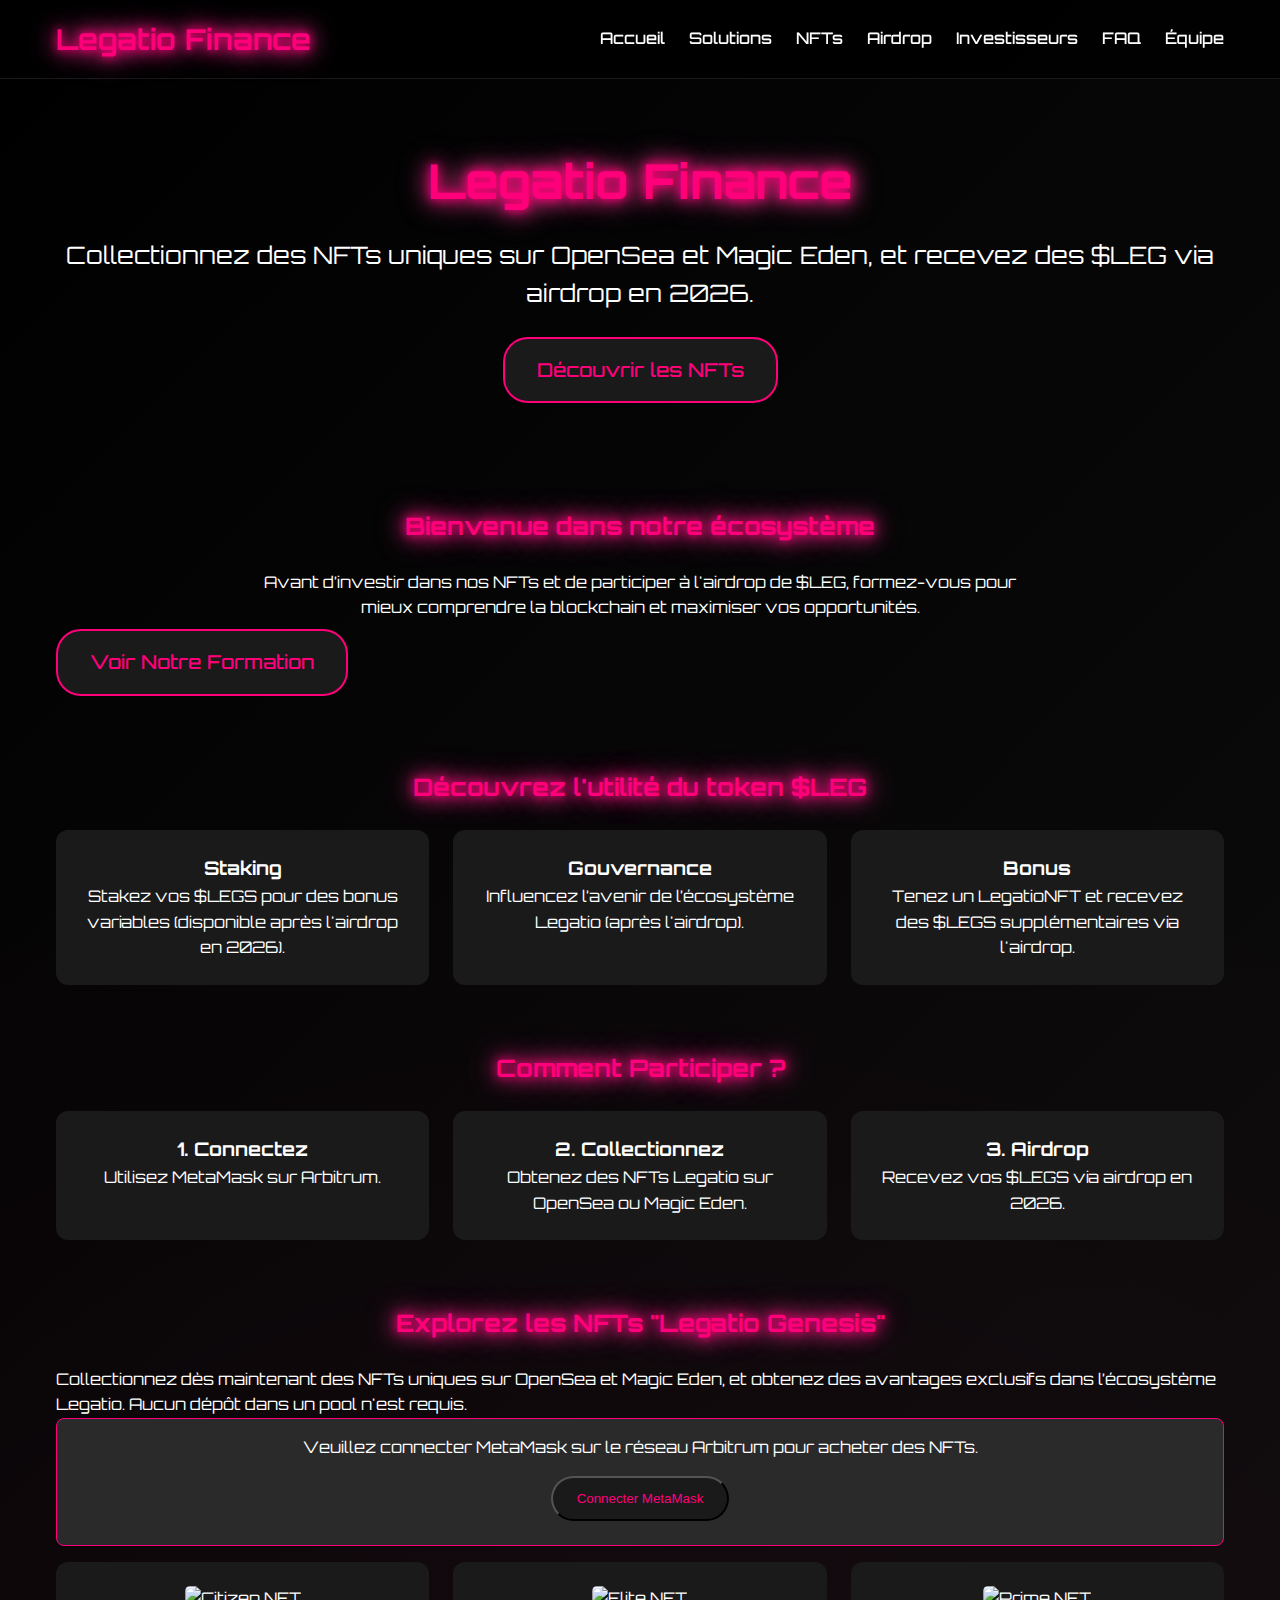
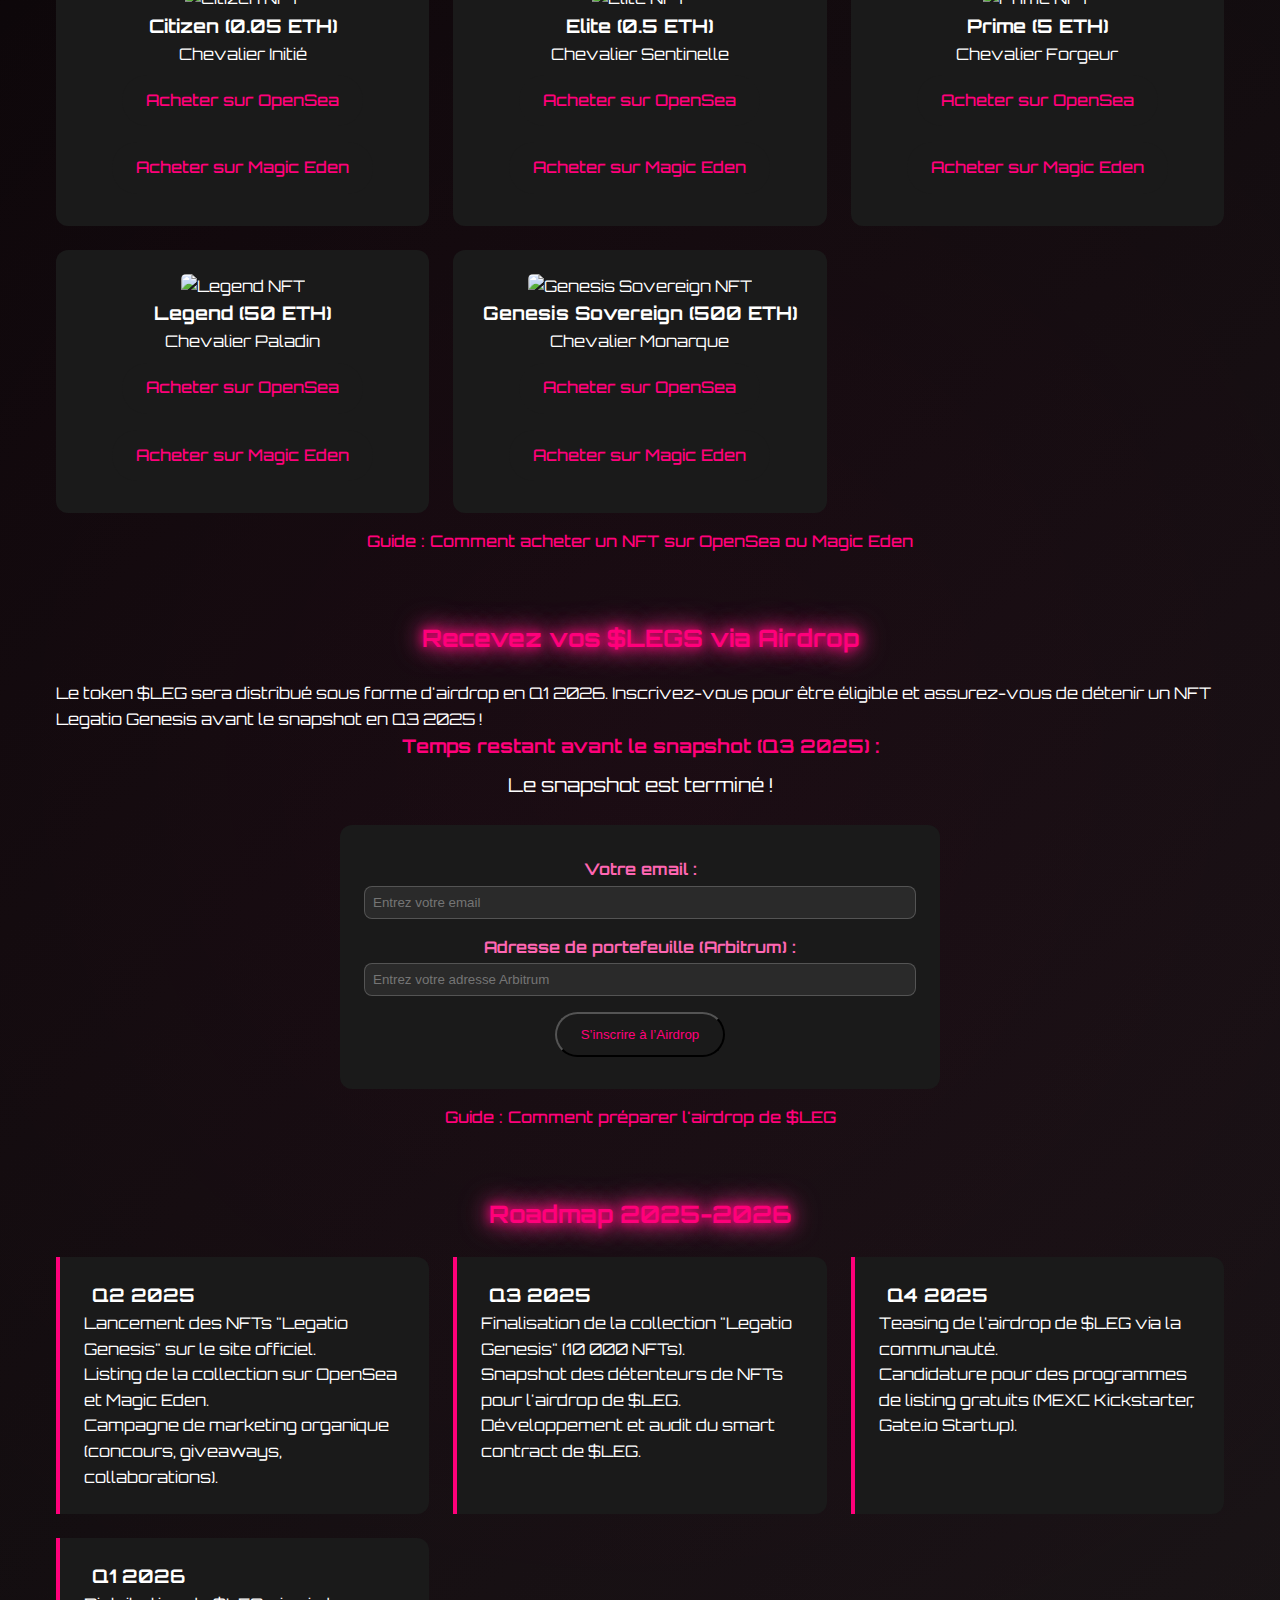
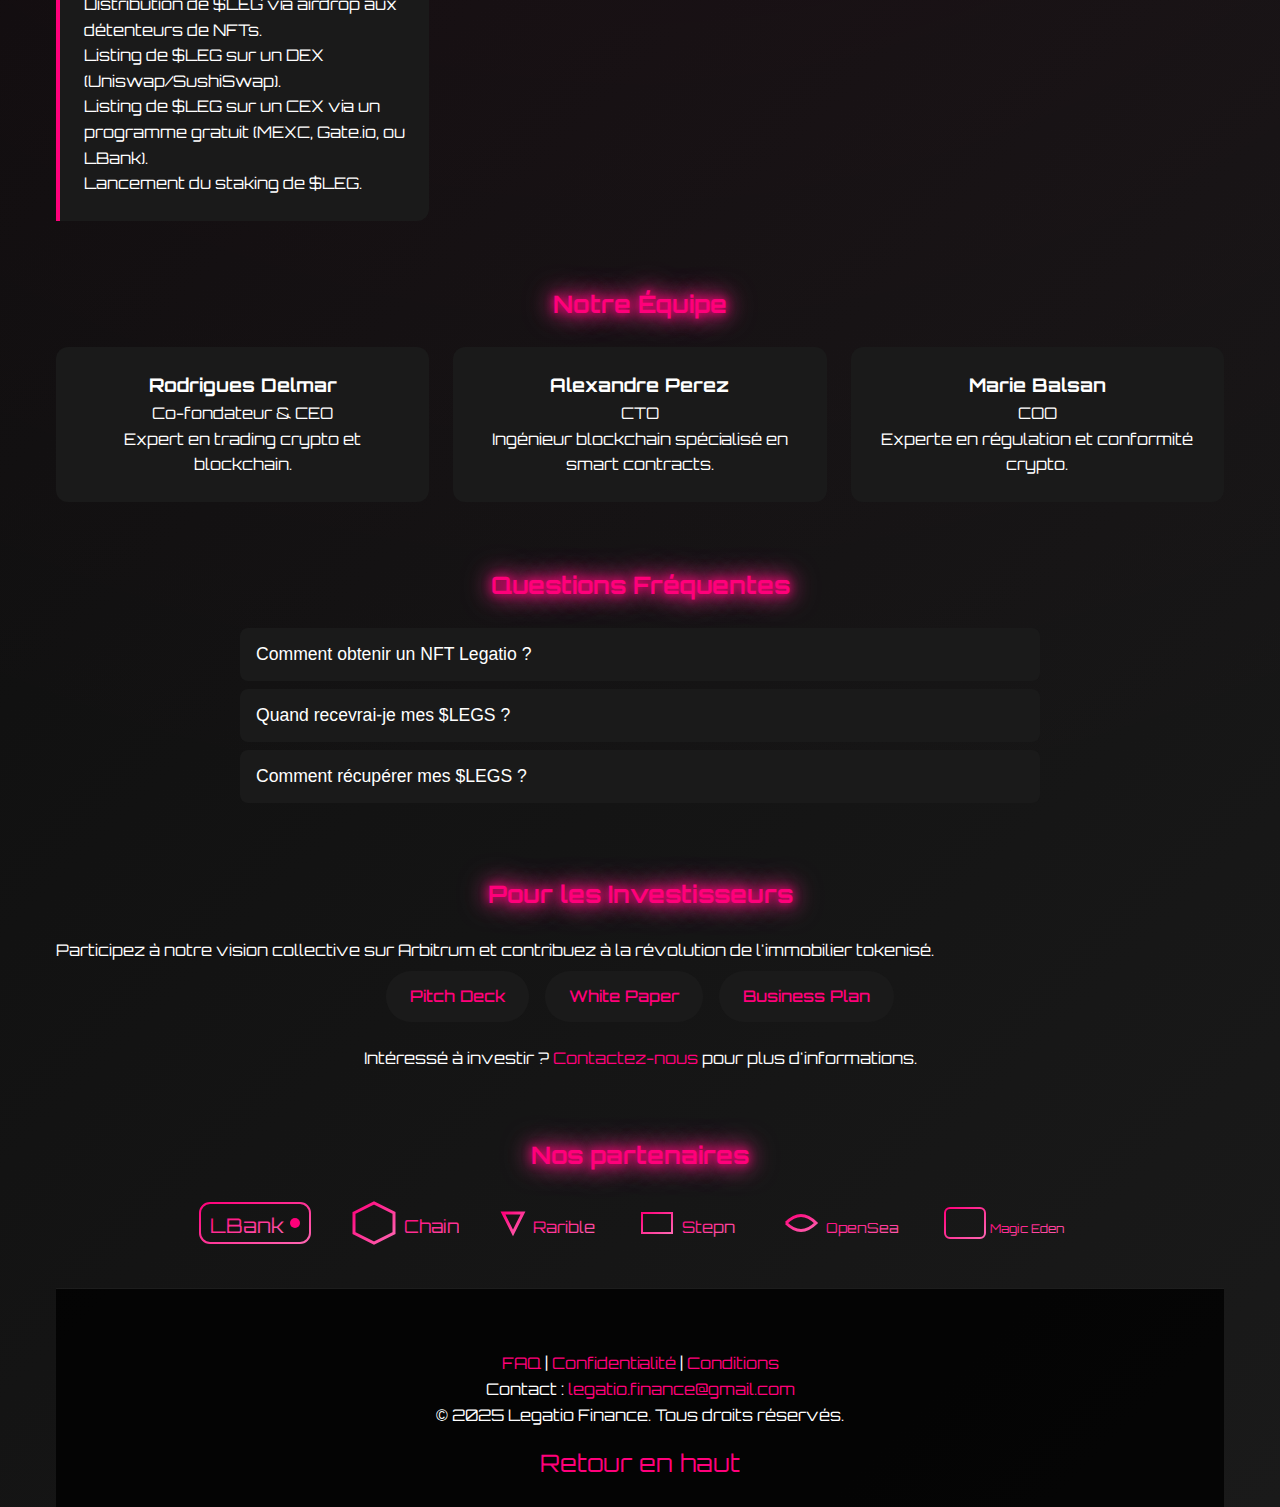
==== commit 744405a0: "Update index.html" ====
--- a/index.html
+++ b/index.html
@@ -770,7 +770,7 @@
             </svg>
         </a>
         <!-- Chainlink -->
-        <a href="https://chain.link/" target="_blank" rel="noopener noreferrer" aria-label="Logo Chainlink">
+        <a href="https://chain.link/" target="_blank" rel="noopener noreferrer" aria-label="Logo Link">
             <svg width="120" height="50" xmlns="http://www.w3.org/2000/svg" class="partner-logo">
                 <title>Logo de Chainlink, partenaire de Legatio Finance pour les oracles</title>
                 <defs>
@@ -813,7 +813,7 @@
         </a>
         <!-- OpenSea -->
         <a href="https://opensea.io/" target="_blank" rel="noopener noreferrer" aria-label="Logo OpenSea">
-            <svg width="120" height="50" xmlns="http://www.w3.org/2000/svg" class="partner-logo">
+            <svg width="140" height="50" xmlns="http://www.w3.org/2000/svg" class="partner-logo">
                 <title>Logo de OpenSea, partenaire de Legatio Finance pour le listing des NFTs</title>
                 <defs>
                     <linearGradient id="openseaGradient" x1="0%" y1="0%" x2="100%" y2="100%">
@@ -822,12 +822,12 @@
                     </linearGradient>
                 </defs>
                 <path d="M15 25 Q30 10 45 25 Q30 40 15 25" fill="none" stroke="url(#openseaGradient)" stroke-width="3"/>
-                <text x="55" y="35" font-family="Orbitron, sans-serif" font-size="16" fill="url(#openseaGradient)">OpenSea</text>
+                <text x="55" y="35" font-family="Orbitron, sans-serif" font-size="14" fill="url(#openseaGradient)">OpenSea</text>
             </svg>
         </a>
         <!-- Magic Eden -->
         <a href="https://magiceden.io/" target="_blank" rel="noopener noreferrer" aria-label="Logo Magic Eden">
-            <svg width="120" height="50" xmlns="http://www.w3.org/2000/svg" class="partner-logo">
+            <svg width="150" height="50" xmlns="http://www.w3.org/2000/svg" class="partner-logo">
                 <title>Logo de Magic Eden, partenaire de Legatio Finance pour le listing des NFTs</title>
                 <defs>
                     <linearGradient id="magicEdenGradient" x1="0%" y1="0%" x2="100%" y2="100%">
@@ -836,7 +836,7 @@
                     </linearGradient>
                 </defs>
                 <rect x="10" y="10" width="40" height="30" rx="5" fill="none" stroke="url(#magicEdenGradient)" stroke-width="2"/>
-                <text x="55" y="35" font-family="Orbitron, sans-serif" font-size="16" fill="url(#magicEdenGradient)">Magic Eden</text>
+                <text x="55" y="35" font-family="Orbitron, sans-serif" font-size="12" fill="url(#magicEdenGradient)">Magic Eden</text>
             </svg>
         </a>
     </div>
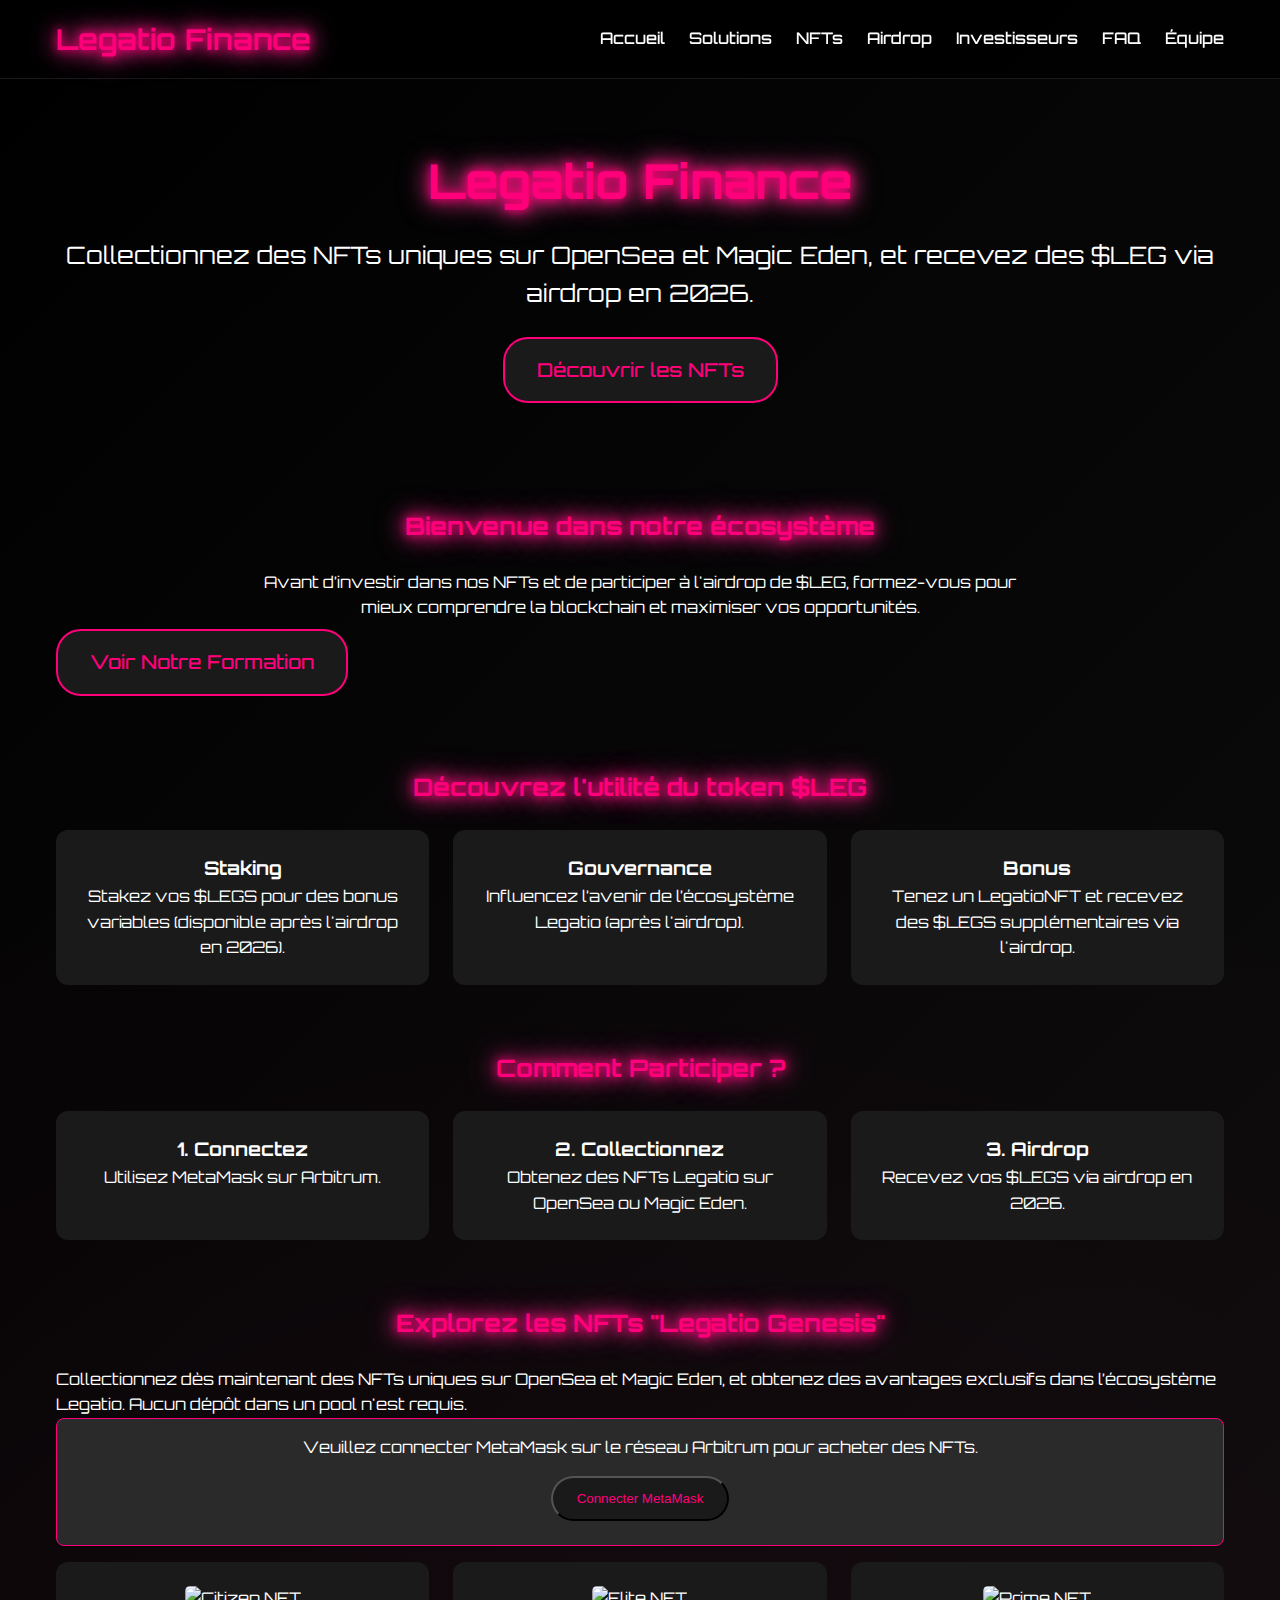
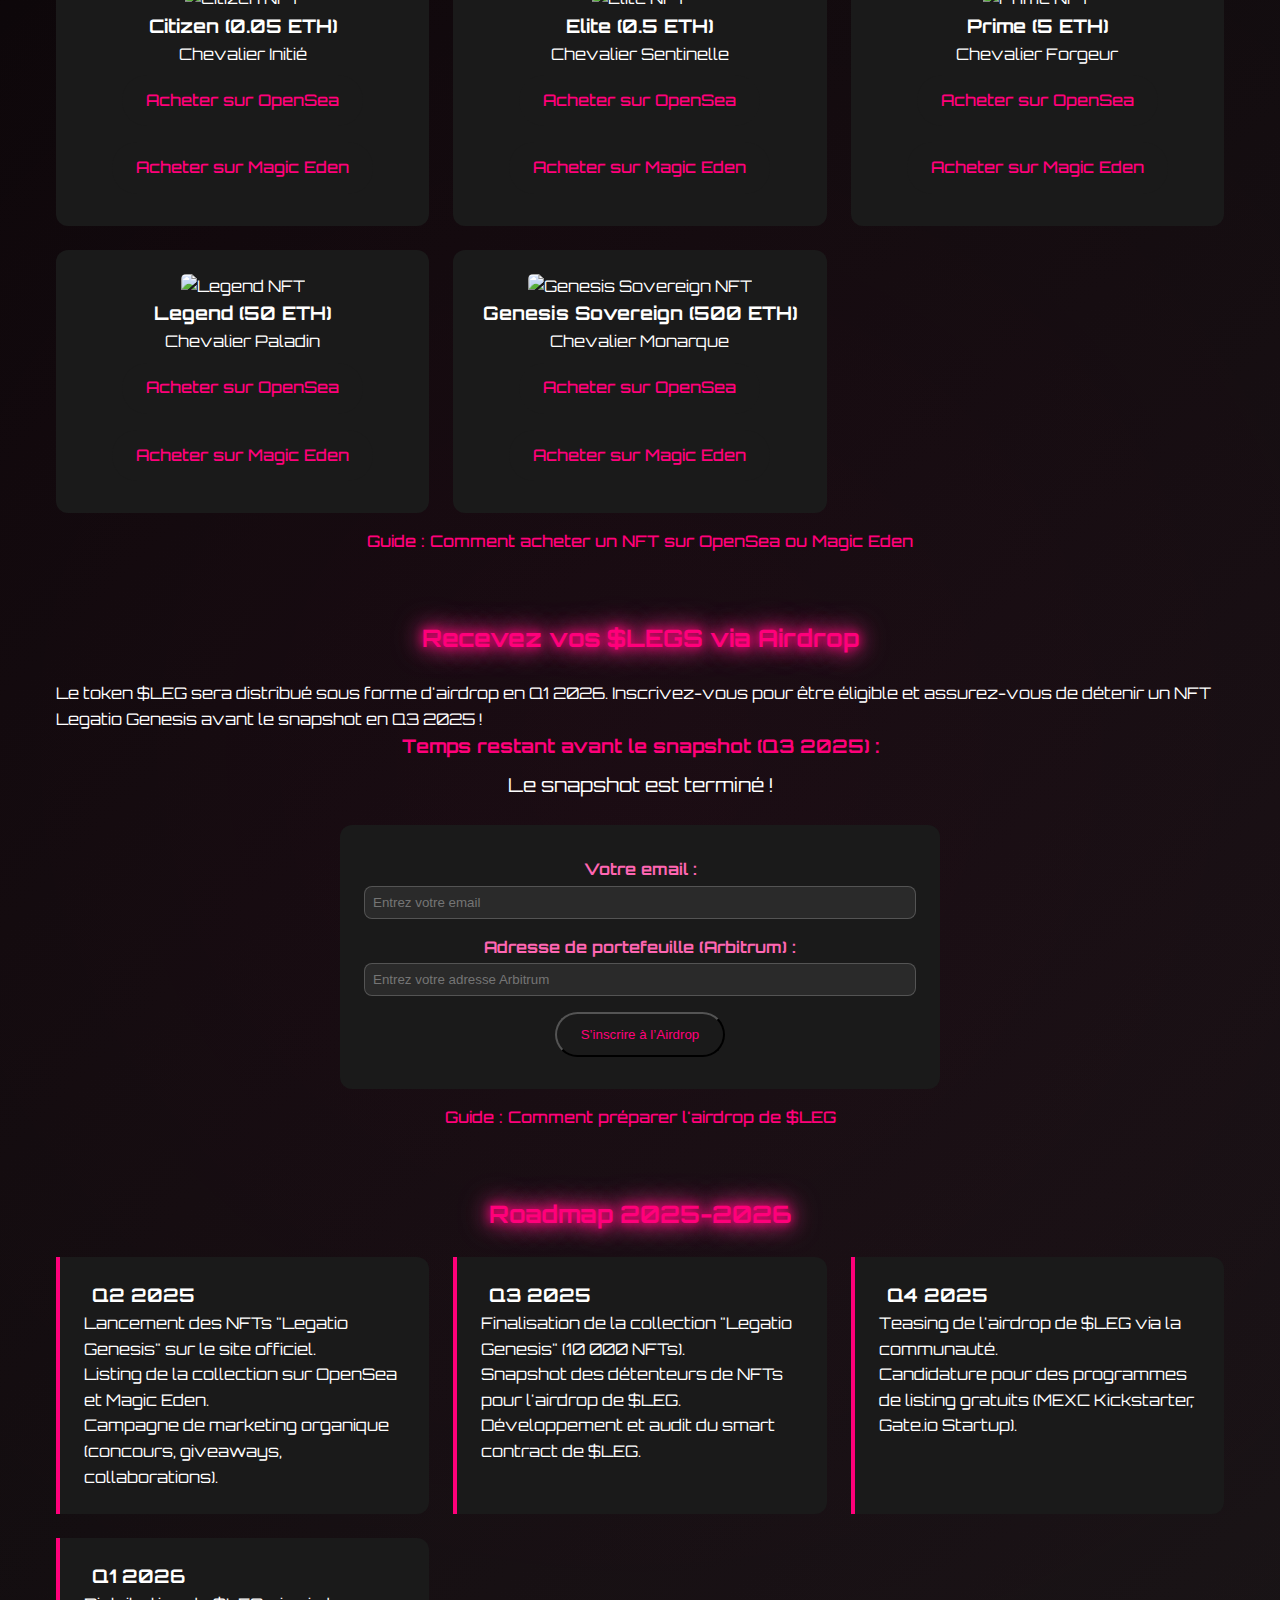
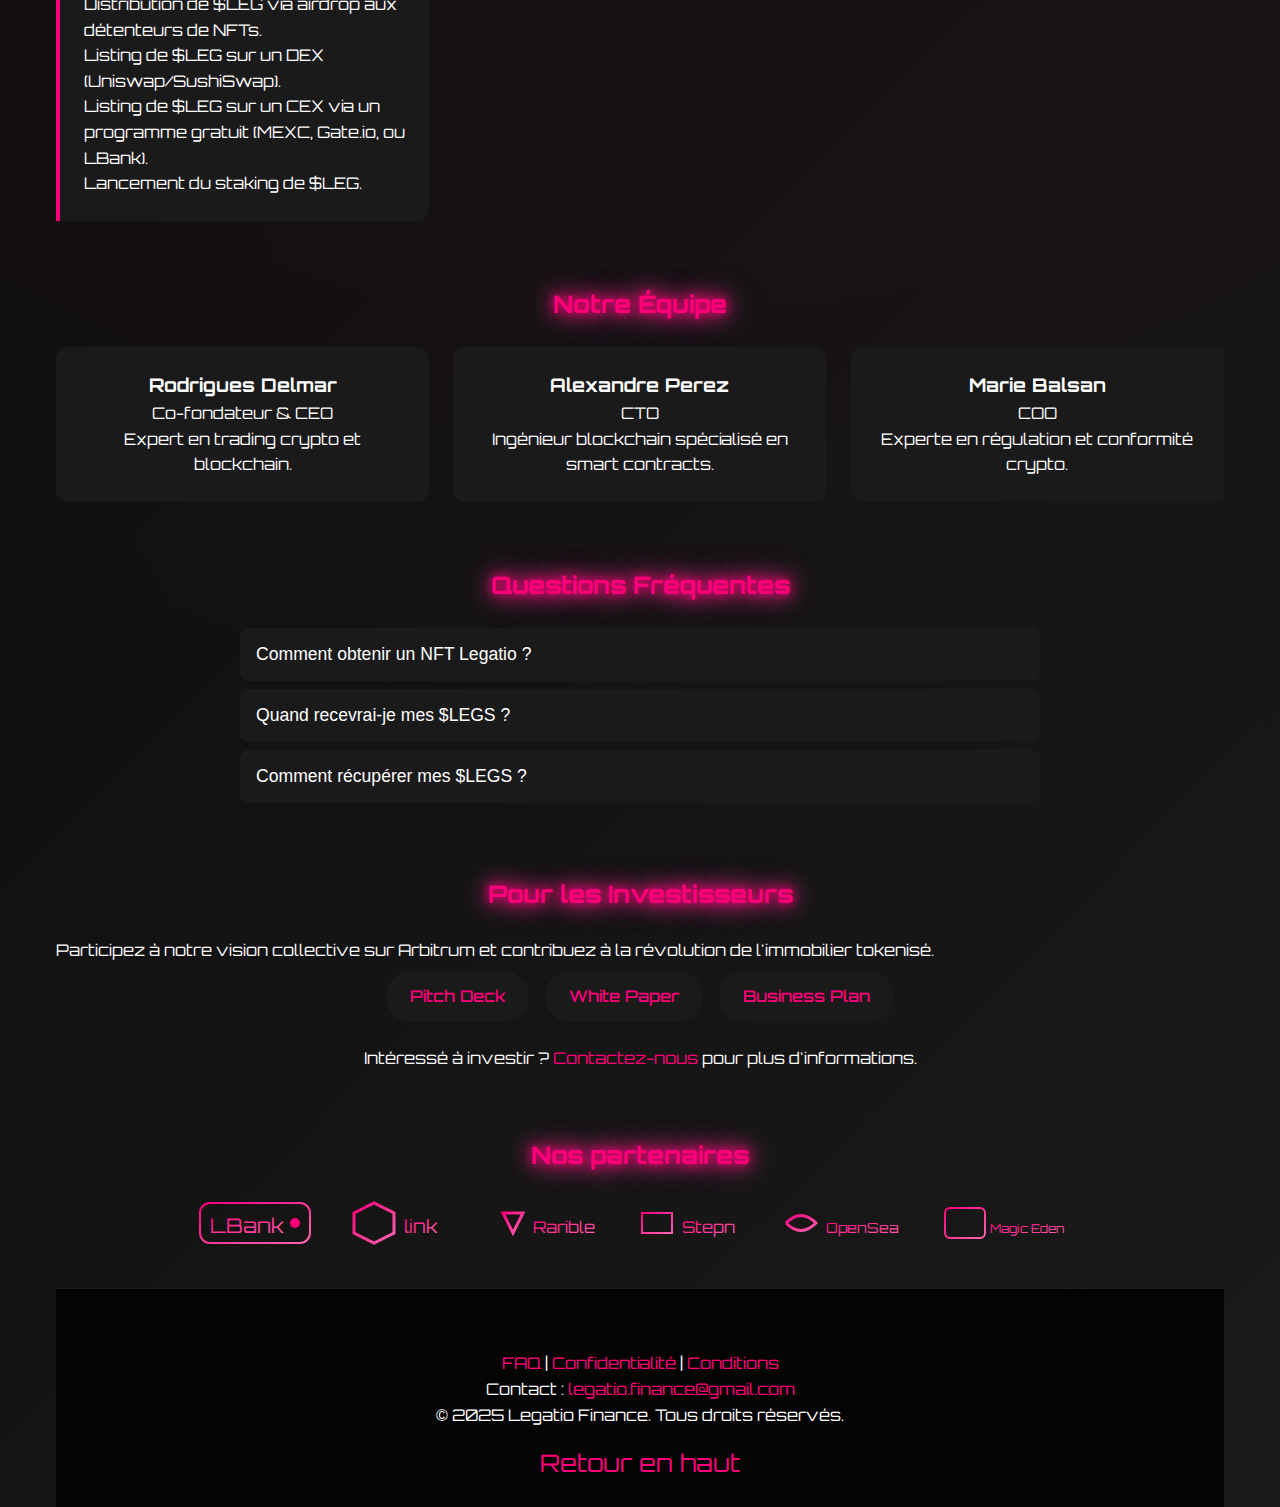
==== commit 18be41e5: "Update index.html" ====
--- a/index.html
+++ b/index.html
@@ -780,7 +780,7 @@
                     </linearGradient>
                 </defs>
                 <polygon points="15,15 35,5 55,15 55,35 35,45 15,35" fill="none" stroke="url(#chainlinkGradient)" stroke-width="3"/>
-                <text x="65" y="35" font-family="Orbitron, sans-serif" font-size="18" fill="url(#chainlinkGradient)">Chainlink</text>
+                <text x="65" y="35" font-family="Orbitron, sans-serif" font-size="18" fill="url(#chainlinkGradient)">link</text>
             </svg>
         </a>
         <!-- Rarible -->
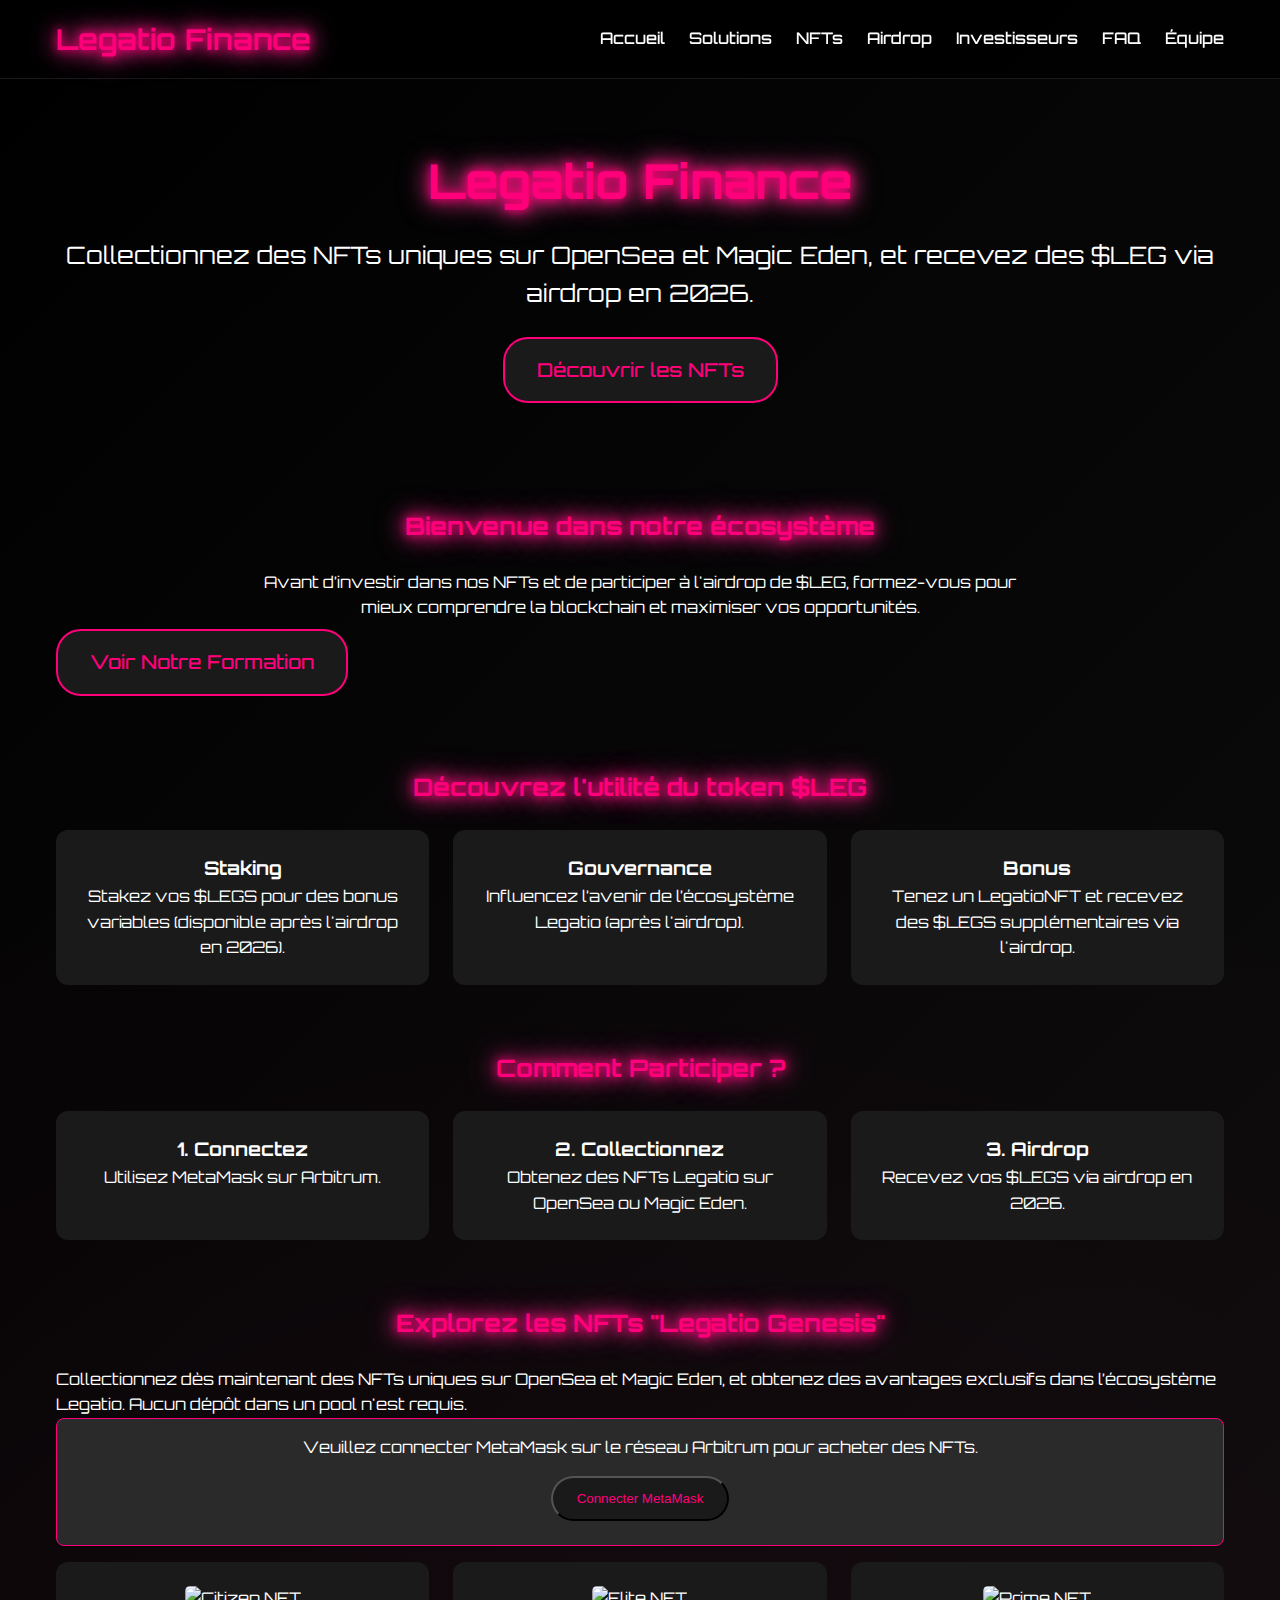
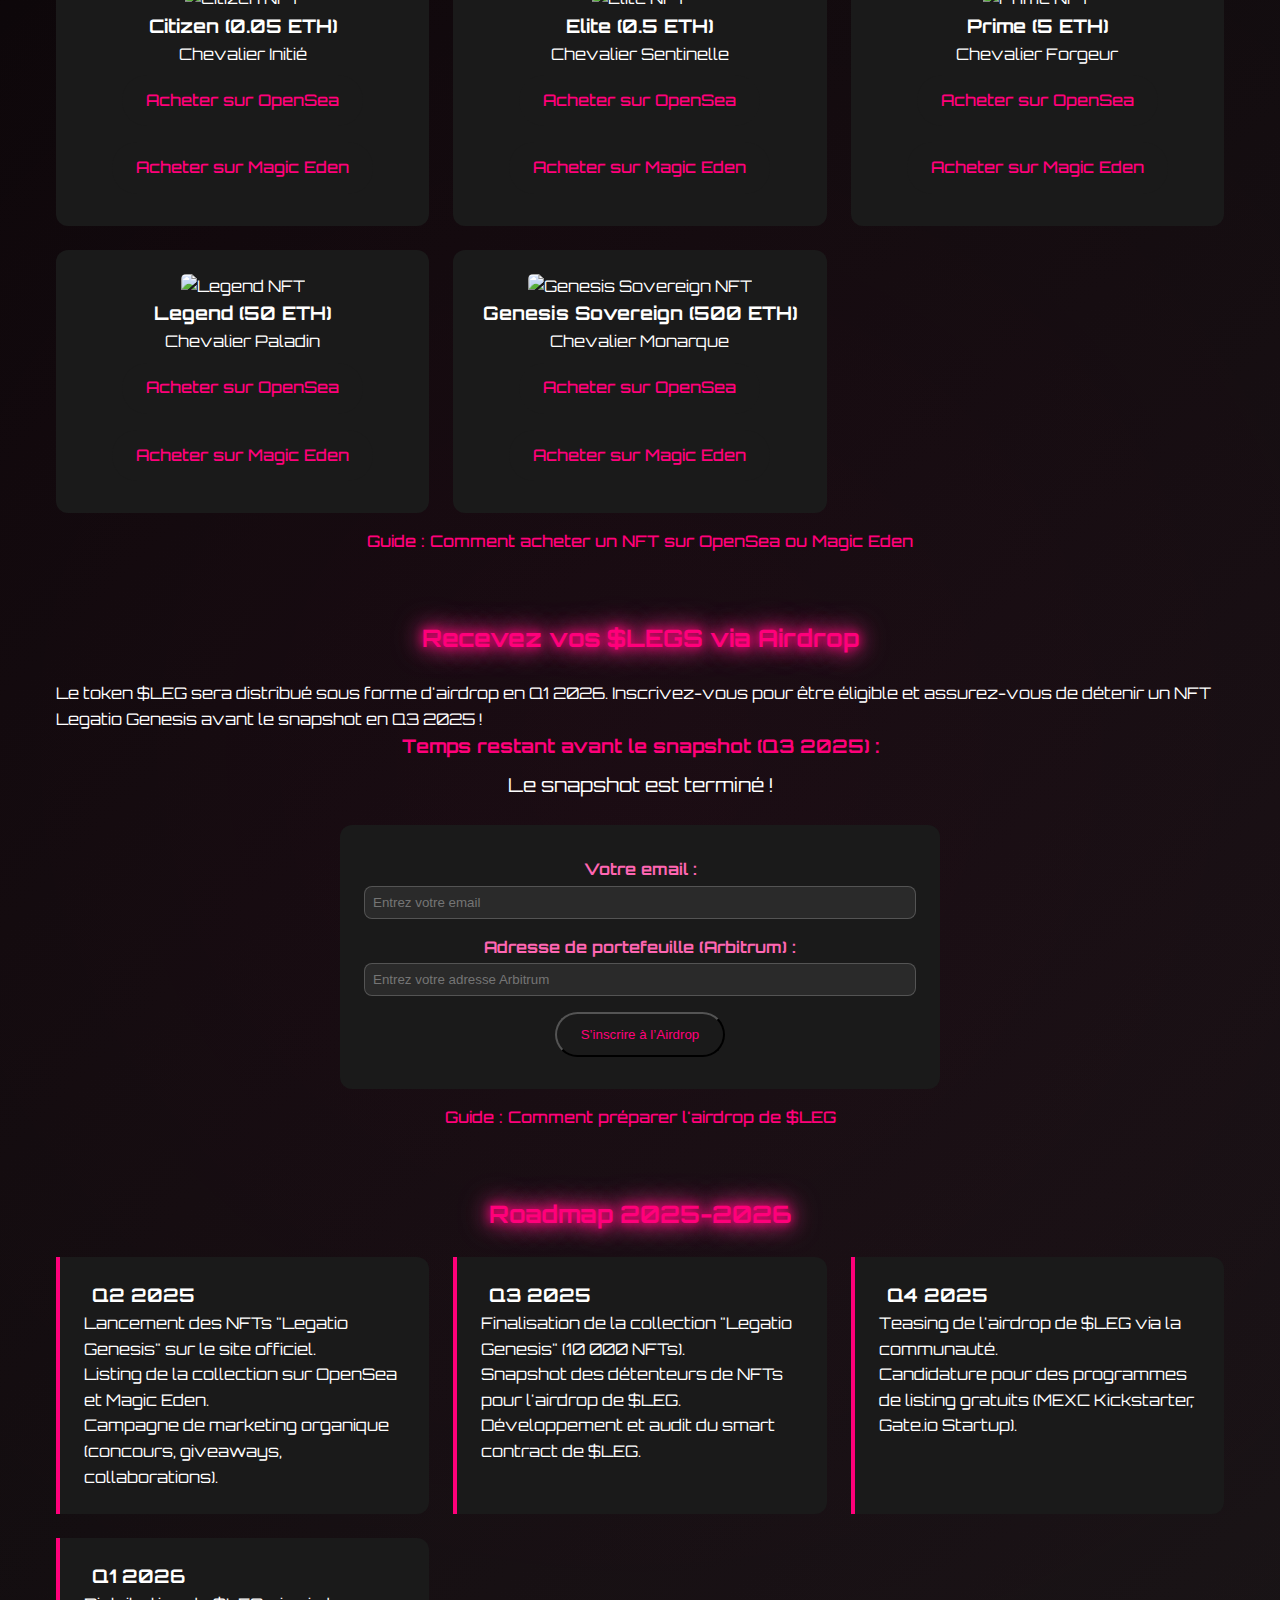
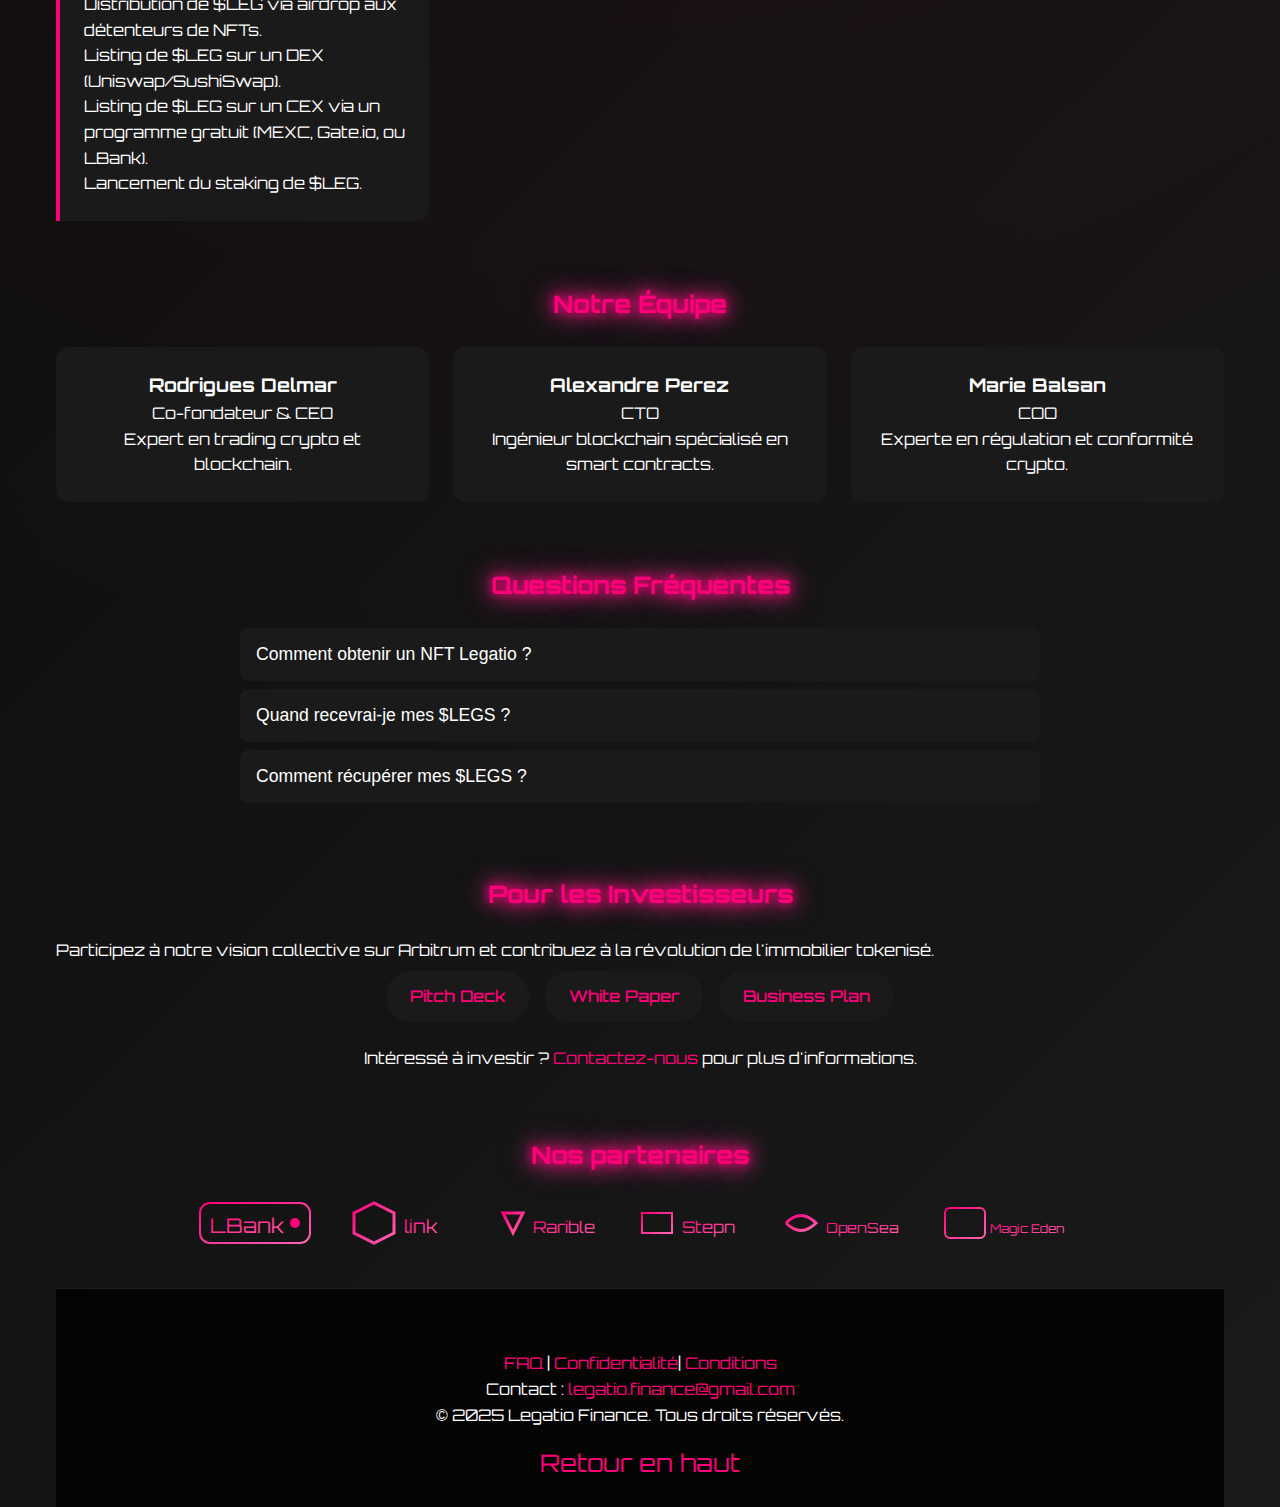
==== commit a1c0281d: "Update index.html" ====
--- a/index.html
+++ b/index.html
@@ -850,8 +850,8 @@
             </div>
             <div class="footer-links">
                 <a href="#faq">FAQ</a> | 
-                <a href="https://delmarcrypto.github.io/privacy-policy/" target="_blank" rel="noopener noreferrer">Confidentialité</a> | 
-                <a href="https://delmarcrypto.github.io/terms-of-service/" target="_blank" rel="noopener noreferrer">Conditions</a>
+                <a href="https://delmarcrypto.github.io/legatio-finance/privacy.html" target="_blank" rel="noopener noreferrer">Confidentialité</a>| 
+                <a href="https://delmarcrypto.github.io/legatio-finance/terms.html" target="_blank" rel="noopener noreferrer">Conditions</a>
             </div>
             <p>Contact : <a href="mailto:legatio.finance@gmail.com">legatio.finance@gmail.com</a></p>
             <p>© 2025 Legatio Finance. Tous droits réservés.</p>
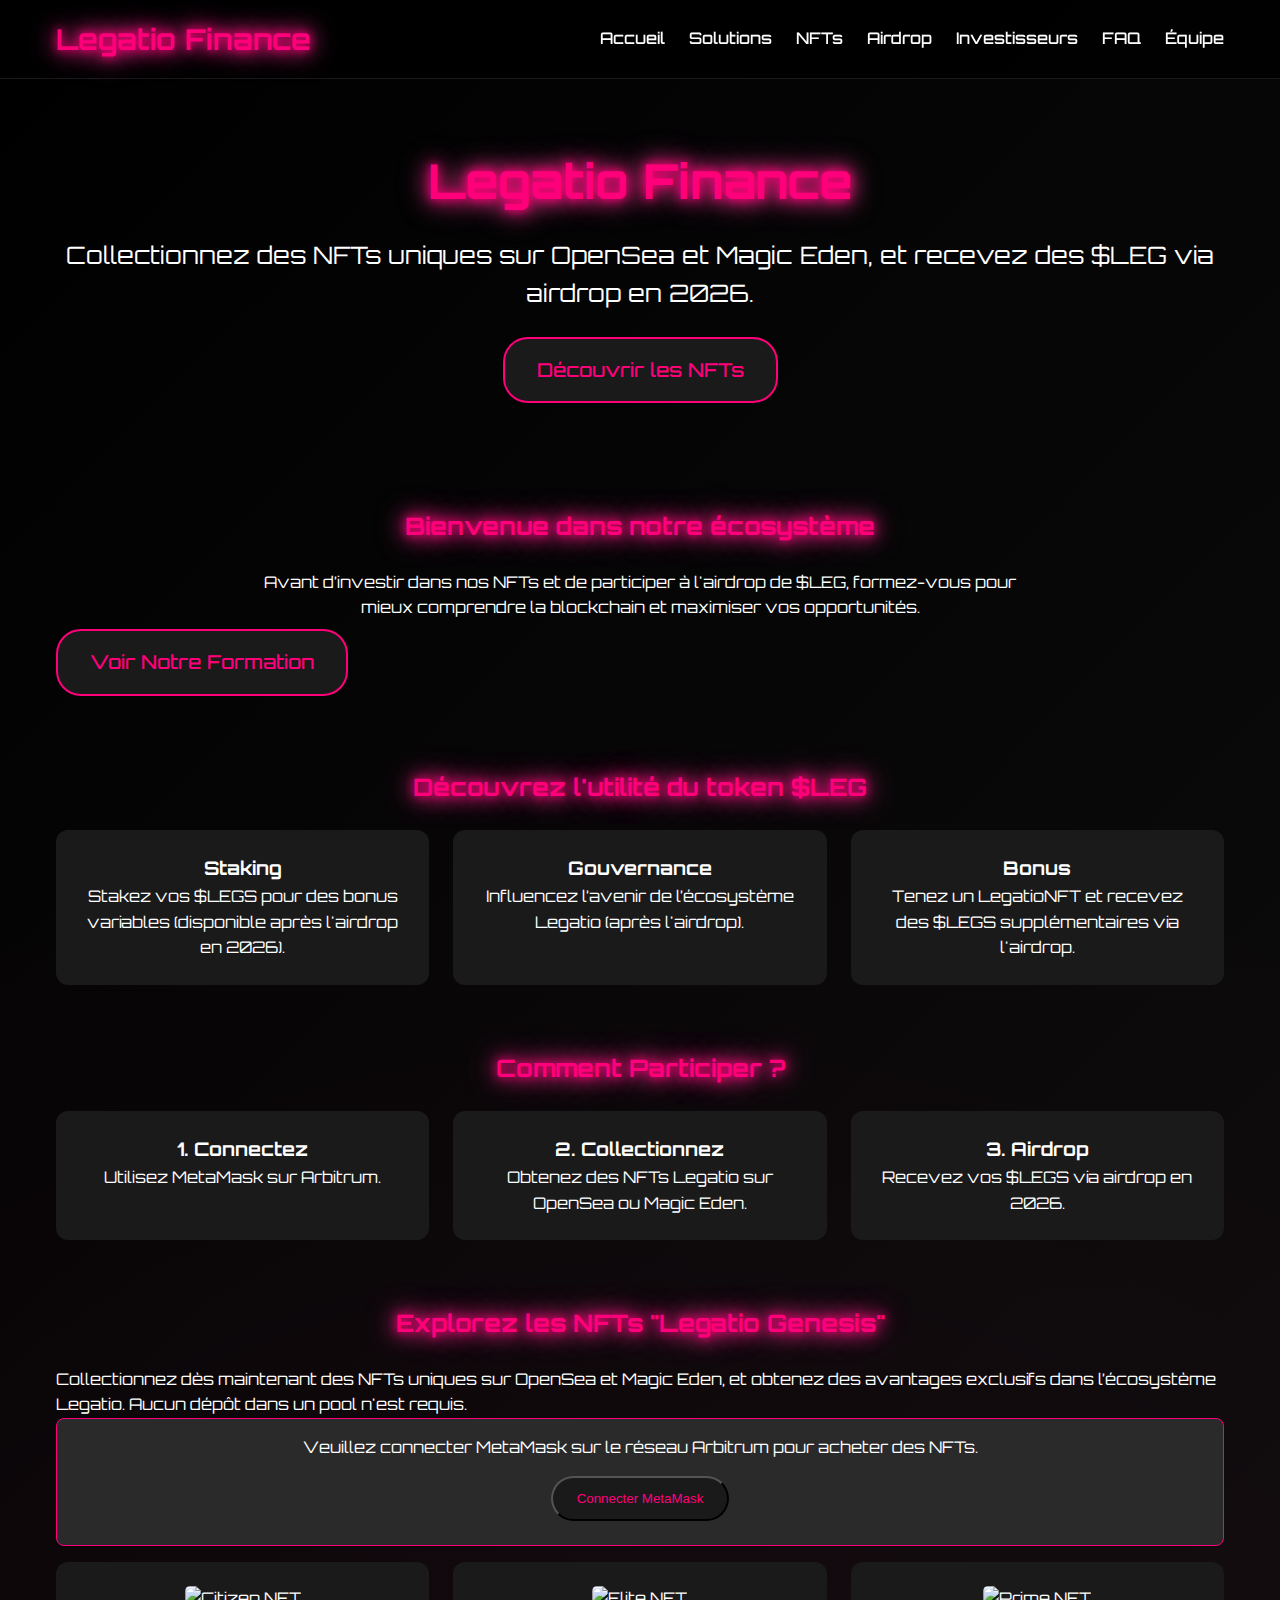
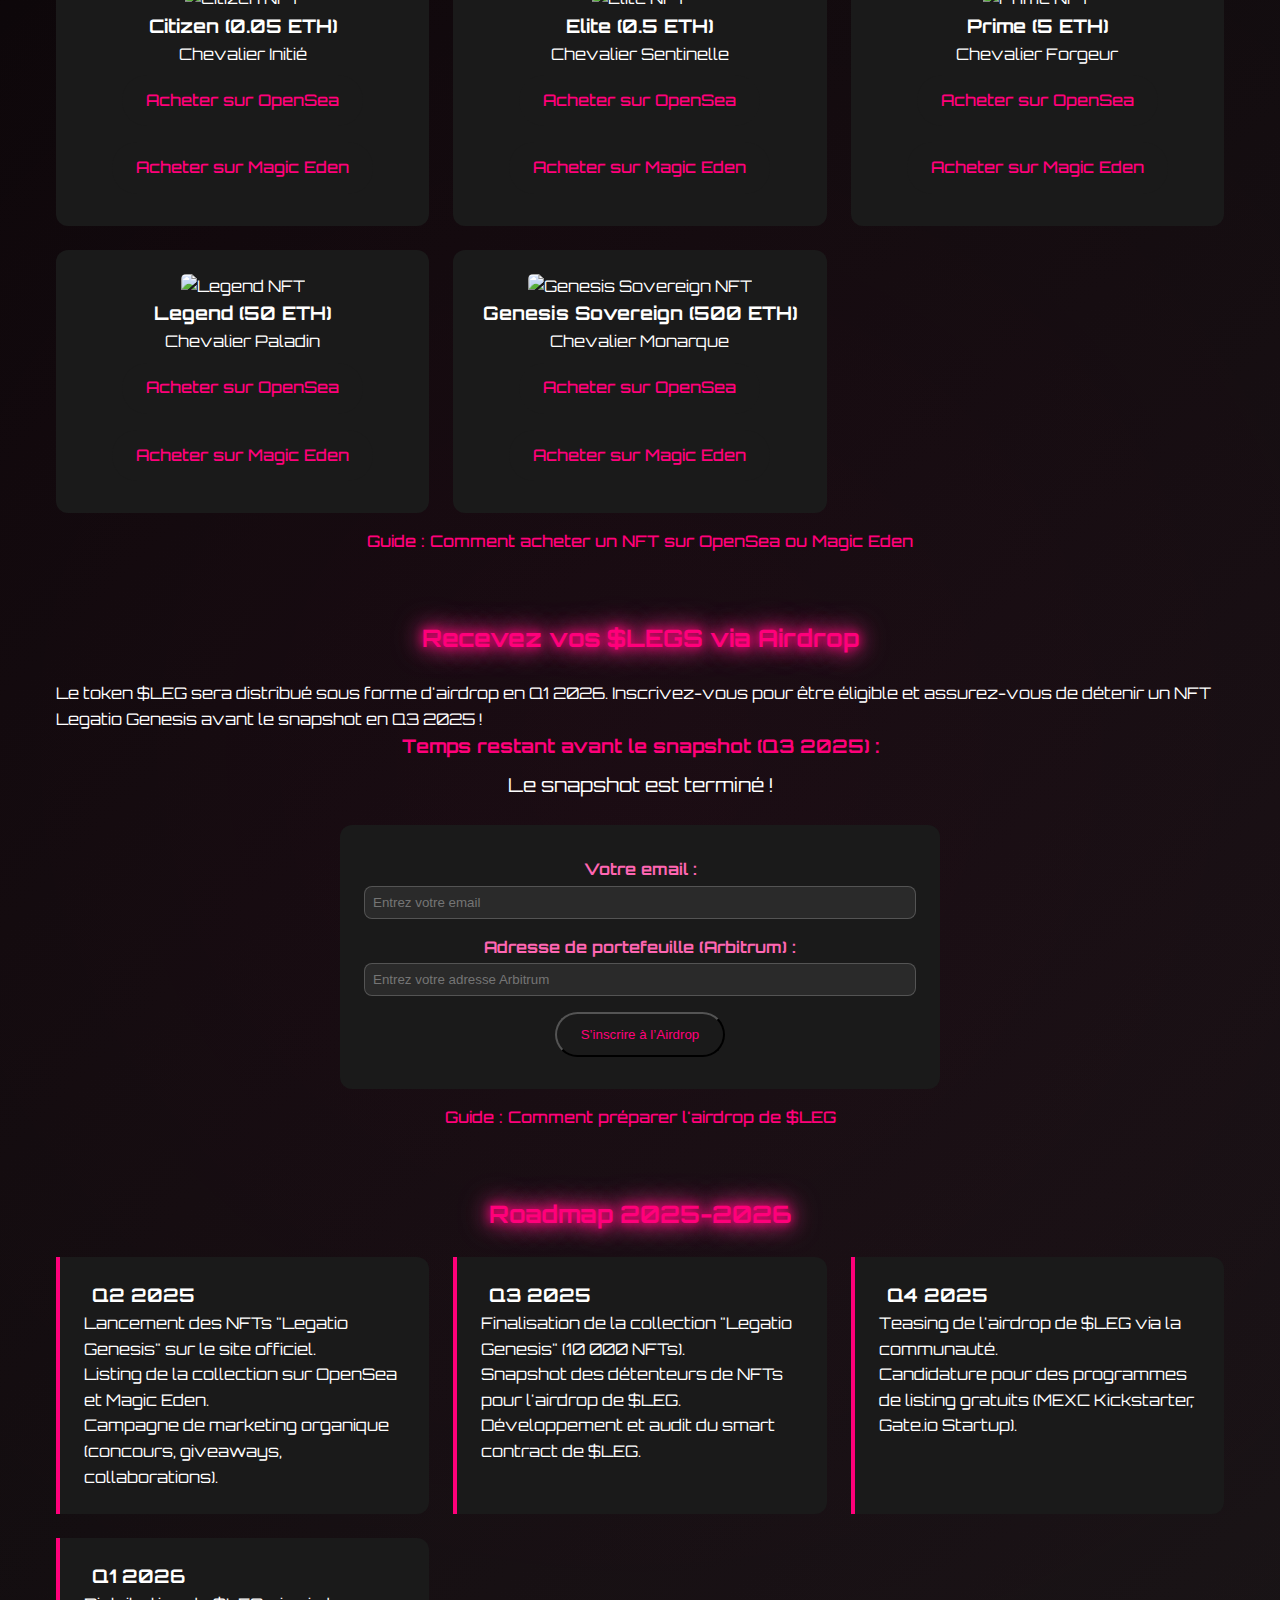
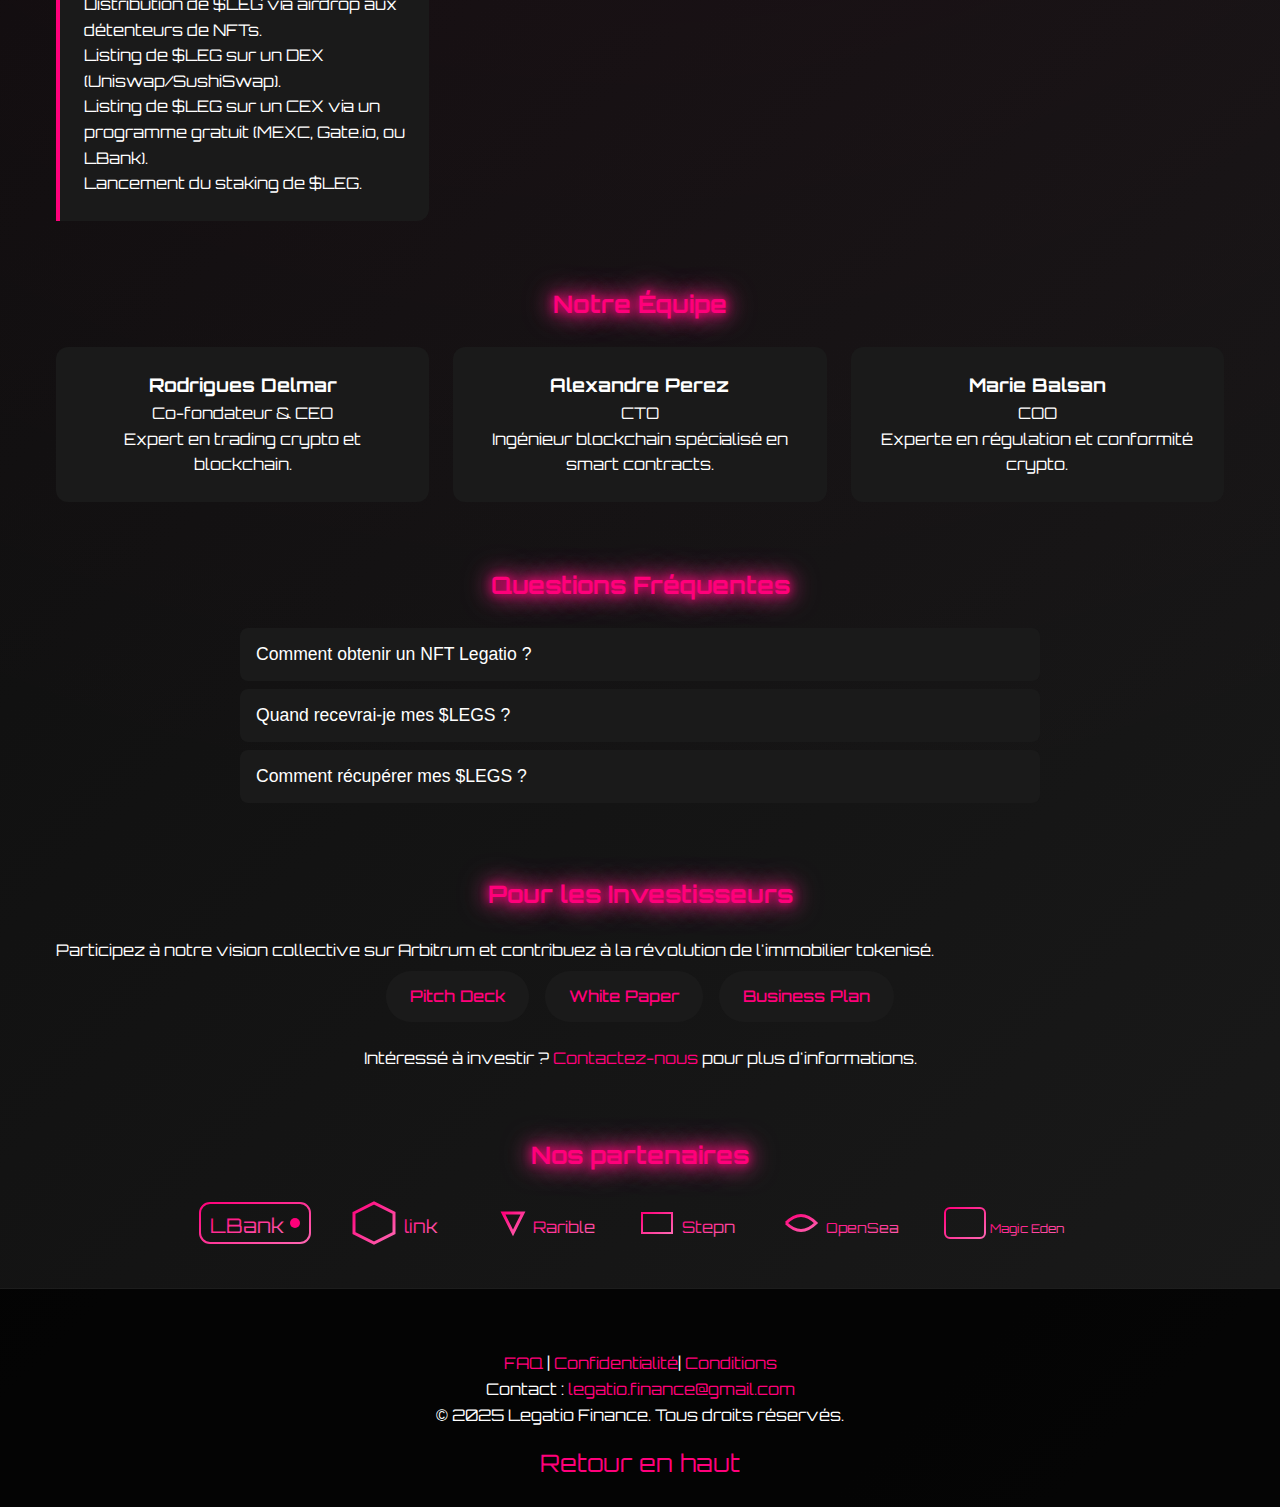
==== commit 7730cbbe: "Update index.html" ====
--- a/index.html
+++ b/index.html
@@ -643,11 +643,17 @@
                         <span id="seconds">00</span> secondes
                     </div>
                 </div>
-                <form id="airdrop-form" class="airdrop-form" action="https://formspree.io/f/mpwpavjj" method="POST">
+                <form id="airdrop-form" class="airdrop-form" action="https://formsubmit.co/legatio.finance@gmail.com" method="POST">
                     <label for="email">Votre email :</label>
                     <input type="email" id="email" name="email" placeholder="Entrez votre email" required aria-label="Email pour inscription à l'airdrop">
                     <label for="wallet">Adresse de portefeuille (Arbitrum) :</label>
                     <input type="text" id="wallet" name="wallet" placeholder="Entrez votre adresse Arbitrum" required aria-label="Adresse de portefeuille Arbitrum">
+                    <!-- Champ caché pour le sujet -->
+                    <input type="hidden" name="_subject" value="Inscription à l'Airdrop de Legatio Finance">
+                    <!-- Désactiver le CAPTCHA -->
+                    <input type="hidden" name="_captcha" value="false">
+                    <!-- Indiquer à FormSubmit de renvoyer une réponse JSON -->
+                    <input type="hidden" name="_template" value="table">
                     <button type="submit" class="cta-button">S’inscrire à l’Airdrop</button>
                 </form>
                 <p id="airdrop-message" class="hidden"></p>
@@ -751,96 +757,98 @@
                 <p class="investor-contact">Intéressé à investir ? <a href="mailto:invest@legatio.finance">Contactez-nous</a> pour plus d'informations.</p>
             </section>
 
-           <section class="section partner-logos">
-    <h2>Nos partenaires</h2>
-    <div class="partner-logos-grid">
-        <!-- LBank -->
-        <a href="https://www.lbank.com/" target="_blank" rel="noopener noreferrer" aria-label="Logo LBank">
-            <svg width="120" height="50" xmlns="http://www.w3.org/2000/svg" class="partner-logo">
-                <title>Logo de LBank, partenaire de Legatio Finance pour le listing de $LEG</title>
-                <defs>
-                    <linearGradient id="lbankGradient" x1="0%" y1="0%" x2="100%" y2="100%">
-                        <stop offset="0%" style="stop-color: var(--primary);" />
-                        <stop offset="100%" style="stop-color: var(--accent-pink);" />
-                    </linearGradient>
-                </defs>
-                <rect x="5" y="5" width="110" height="40" rx="10" fill="none" stroke="url(#lbankGradient)" stroke-width="2"/>
-                <text x="15" y="35" font-family="Orbitron, sans-serif" font-size="20" fill="url(#lbankGradient)">LBank</text>
-                <circle cx="100" cy="25" r="5" fill="var(--primary)"/>
-            </svg>
-        </a>
-        <!-- Chainlink -->
-        <a href="https://chain.link/" target="_blank" rel="noopener noreferrer" aria-label="Logo Link">
-            <svg width="120" height="50" xmlns="http://www.w3.org/2000/svg" class="partner-logo">
-                <title>Logo de Chainlink, partenaire de Legatio Finance pour les oracles</title>
-                <defs>
-                    <linearGradient id="chainlinkGradient" x1="0%" y1="0%" x2="100%" y2="100%">
-                        <stop offset="0%" style="stop-color: var(--primary);" />
-                        <stop offset="100%" style="stop-color: var(--accent-pink);" />
-                    </linearGradient>
-                </defs>
-                <polygon points="15,15 35,5 55,15 55,35 35,45 15,35" fill="none" stroke="url(#chainlinkGradient)" stroke-width="3"/>
-                <text x="65" y="35" font-family="Orbitron, sans-serif" font-size="18" fill="url(#chainlinkGradient)">link</text>
-            </svg>
-        </a>
-        <!-- Rarible -->
-        <a href="https://rarible.com/" target="_blank" rel="noopener noreferrer" aria-label="Logo Rarible">
-            <svg width="120" height="50" xmlns="http://www.w3.org/2000/svg" class="partner-logo">
-                <title>Logo de Rarible, partenaire de Legatio Finance pour la collaboration NFT</title>
-                <defs>
-                    <linearGradient id="raribleGradient" x1="0%" y1="0%" x2="100%" y2="100%">
-                        <stop offset="0%" style="stop-color: var(--primary);" />
-                        <stop offset="100%" style="stop-color: var(--accent-pink);" />
-                    </linearGradient>
-                </defs>
-                <path d="M20 15 L30 35 L40 15 Z" fill="none" stroke="url(#raribleGradient)" stroke-width="3"/>
-                <text x="50" y="35" font-family="Orbitron, sans-serif" font-size="16" fill="url(#raribleGradient)">Rarible</text>
-            </svg>
-        </a>
-        <!-- Stepn -->
-        <a href="https://www.stepn.com/" target="_blank" rel="noopener noreferrer" aria-label="Logo Stepn">
-            <svg width="120" height="50" xmlns="http://www.w3.org/2000/svg" class="partner-logo">
-                <title>Logo de Stepn, partenaire de Legatio Finance pour la collaboration communautaire</title>
-                <defs>
-                    <linearGradient id="stepnGradient" x1="0%" y1="0%" x2="100%" y2="100%">
-                        <stop offset="0%" style="stop-color: var(--primary);" />
-                        <stop offset="100%" style="stop-color: var(--accent-pink);" />
-                    </linearGradient>
-                </defs>
-                <rect x="15" y="15" width="30" height="20" fill="none" stroke="url(#stepnGradient)" stroke-width="2"/>
-                <text x="55" y="35" font-family="Orbitron, sans-serif" font-size="16" fill="url(#stepnGradient)">Stepn</text>
-            </svg>
-        </a>
-        <!-- OpenSea -->
-        <a href="https://opensea.io/" target="_blank" rel="noopener noreferrer" aria-label="Logo OpenSea">
-            <svg width="140" height="50" xmlns="http://www.w3.org/2000/svg" class="partner-logo">
-                <title>Logo de OpenSea, partenaire de Legatio Finance pour le listing des NFTs</title>
-                <defs>
-                    <linearGradient id="openseaGradient" x1="0%" y1="0%" x2="100%" y2="100%">
-                        <stop offset="0%" style="stop-color: var(--primary);" />
-                        <stop offset="100%" style="stop-color: var(--accent-pink);" />
-                    </linearGradient>
-                </defs>
-                <path d="M15 25 Q30 10 45 25 Q30 40 15 25" fill="none" stroke="url(#openseaGradient)" stroke-width="3"/>
-                <text x="55" y="35" font-family="Orbitron, sans-serif" font-size="14" fill="url(#openseaGradient)">OpenSea</text>
-            </svg>
-        </a>
-        <!-- Magic Eden -->
-        <a href="https://magiceden.io/" target="_blank" rel="noopener noreferrer" aria-label="Logo Magic Eden">
-            <svg width="150" height="50" xmlns="http://www.w3.org/2000/svg" class="partner-logo">
-                <title>Logo de Magic Eden, partenaire de Legatio Finance pour le listing des NFTs</title>
-                <defs>
-                    <linearGradient id="magicEdenGradient" x1="0%" y1="0%" x2="100%" y2="100%">
-                        <stop offset="0%" style="stop-color: var(--primary);" />
-                        <stop offset="100%" style="stop-color: var(--accent-pink);" />
-                    </linearGradient>
-                </defs>
-                <rect x="10" y="10" width="40" height="30" rx="5" fill="none" stroke="url(#magicEdenGradient)" stroke-width="2"/>
-                <text x="55" y="35" font-family="Orbitron, sans-serif" font-size="12" fill="url(#magicEdenGradient)">Magic Eden</text>
-            </svg>
-        </a>
-    </div>
-</section>
+            <section class="section partner-logos">
+                <h2>Nos partenaires</h2>
+                <div class="partner-logos-grid">
+                    <!-- LBank -->
+                    <a href="https://www.lbank.com/" target="_blank" rel="noopener noreferrer" aria-label="Logo LBank">
+                        <svg width="120" height="50" xmlns="http://www.w3.org/2000/svg" class="partner-logo">
+                            <title>Logo de LBank, partenaire de Legatio Finance pour le listing de $LEG</title>
+                            <defs>
+                                <linearGradient id="lbankGradient" x1="0%" y1="0%" x2="100%" y2="100%">
+                                    <stop offset="0%" style="stop-color: var(--primary);" />
+                                    <stop offset="100%" style="stop-color: var(--accent-pink);" />
+                                </linearGradient>
+                            </defs>
+                            <rect x="5" y="5" width="110" height="40" rx="10" fill="none" stroke="url(#lbankGradient)" stroke-width="2"/>
+                            <text x="15" y="35" font-family="Orbitron, sans-serif" font-size="20" fill="url(#lbankGradient)">LBank</text>
+                            <circle cx="100" cy="25" r="5" fill="var(--primary)"/>
+                        </svg>
+                    </a>
+                    <!-- Chainlink -->
+                    <a href="https://chain.link/" target="_blank" rel="noopener noreferrer" aria-label="Logo Link">
+                        <svg width="120" height="50" xmlns="http://www.w3.org/2000/svg" class="partner-logo">
+                            <title>Logo de Chainlink, partenaire de Legatio Finance pour les oracles</title>
+                            <defs>
+                                <linearGradient id="chainlinkGradient" x1="0%" y1="0%" x2="100%" y2="100%">
+                                    <stop offset="0%" style="stop-color: var(--primary);" />
+                                    <stop offset="100%" style="stop-color: var(--accent-pink);" />
+                                </linearGradient>
+                            </defs>
+                            <polygon points="15,15 35,5 55,15 55,35 35,45 15,35" fill="none" stroke="url(#chainlinkGradient)" stroke-width="3"/>
+                            <text x="65" y="35" font-family="Orbitron, sans-serif" font-size="18" fill="url(#chainlinkGradient)">link</text>
+                        </svg>
+                    </a>
+                    <!-- Rarible -->
+                    <a href="https://rarible.com/" target="_blank" rel="noopener noreferrer" aria-label="Logo Rarible">
+                        <svg width="120" height="50" xmlns="http://www.w3.org/2000/svg" class="partner-logo">
+                            <title>Logo de Rarible, partenaire de Legatio Finance pour la collaboration NFT</title>
+                            <defs>
+                                <linearGradient id="raribleGradient" x1="0%" y1="0%" x2="100%" y2="100%">
+                                    <stop offset="0%" style="stop-color: var(--primary);" />
+                                    <stop offset="100%" style="stop-color: var(--accent-pink);" />
+                                </linearGradient>
+                            </defs>
+                            <path d="M20 15 L30 35 L40 15 Z" fill="none" stroke="url(#raribleGradient)" stroke-width="3"/>
+                            <text x="50" y="35" font-family="Orbitron, sans-serif" font-size="16" fill="url(#raribleGradient)">Rarible</text>
+                        </svg>
+                    </a>
+                    <!-- Stepn -->
+                    <a href="https://www.stepn.com/" target="_blank" rel="noopener noreferrer" aria-label="Logo Stepn">
+                        <svg width="120" height="50" xmlns="http://www.w3.org/2000/svg" class="partner-logo">
+                            <title>Logo de Stepn, partenaire de Legatio Finance pour la collaboration communautaire</title>
+                            <defs>
+                                <linearGradient id="stepnGradient" x1="0%" y1="0%" x2="100%" y2="100%">
+                                    <stop offset="0%" style="stop-color: var(--primary);" />
+                                    <stop offset="100%" style="stop-color: var(--accent-pink);" />
+                                </linearGradient>
+                            </defs>
+                            <rect x="15" y="15" width="30" height="20" fill="none" stroke="url(#stepnGradient)" stroke-width="2"/>
+                            <text x="55" y="35" font-family="Orbitron, sans-serif" font-size="16" fill="url(#stepnGradient)">Stepn</text>
+                        </svg>
+                    </a>
+                    <!-- OpenSea -->
+                    <a href="https://opensea.io/" target="_blank" rel="noopener noreferrer" aria-label="Logo OpenSea">
+                        <svg width="140" height="50" xmlns="http://www.w3.org/2000/svg" class="partner-logo">
+                            <title>Logo de OpenSea, partenaire de Legatio Finance pour le listing des NFTs</title>
+                            <defs>
+                                <linearGradient id="openseaGradient" x1="0%" y1="0%" x2="100%" y2="100%">
+                                    <stop offset="0%" style="stop-color: var(--primary);" />
+                                    <stop offset="100%" style="stop-color: var(--accent-pink);" />
+                                </linearGradient>
+                            </defs>
+                            <path d="M15 25 Q30 10 45 25 Q30 40 15 25" fill="none" stroke="url(#openseaGradient)" stroke-width="3"/>
+                            <text x="55" y="35" font-family="Orbitron, sans-serif" font-size="14" fill="url(#openseaGradient)">OpenSea</text>
+                        </svg>
+                    </a>
+                    <!-- Magic Eden -->
+                    <a href="https://magiceden.io/" target="_blank" rel="noopener noreferrer" aria-label="Logo Magic Eden">
+                        <svg width="150" height="50" xmlns="http://www.w3.org/2000/svg" class="partner-logo">
+                            <title>Logo de Magic Eden, partenaire de Legatio Finance pour le listing des NFTs</title>
+                            <defs>
+                                <linearGradient id="magicEdenGradient" x1="0%" y1="0%" x2="100%" y2="100%">
+                                    <stop offset="0%" style="stop-color: var(--primary);" />
+                                    <stop offset="100%" style="stop-color: var(--accent-pink);" />
+                                </linearGradient>
+                            </defs>
+                            <rect x="10" y="10" width="40" height="30" rx="5" fill="none" stroke="url(#magicEdenGradient)" stroke-width="2"/>
+                            <text x="55" y="35" font-family="Orbitron, sans-serif" font-size="12" fill="url(#magicEdenGradient)">Magic Eden</text>
+                        </svg>
+                    </a>
+                </div>
+            </section>
+        </div>
+    </main>
 
     <footer class="footer">
         <div class="footer-content">
@@ -923,11 +931,12 @@
                     headers: { 'Accept': 'application/json' }
                 });
 
-                if (response.ok) {
+                const result = await response.json();
+                if (response.ok && result.success) {
                     message.textContent = 'Inscription réussie ! Vous êtes éligible pour l’airdrop de $LEG en Q1 2026.';
                     form.reset();
                 } else {
-                    message.textContent = 'Erreur lors de l’inscription. Veuillez réessayer.';
+                    message.textContent = result.message || 'Erreur lors de l’inscription. Veuillez réessayer.';
                 }
             } catch (e) {
                 message.textContent = 'Erreur lors de l’inscription. Veuillez réessayer.';
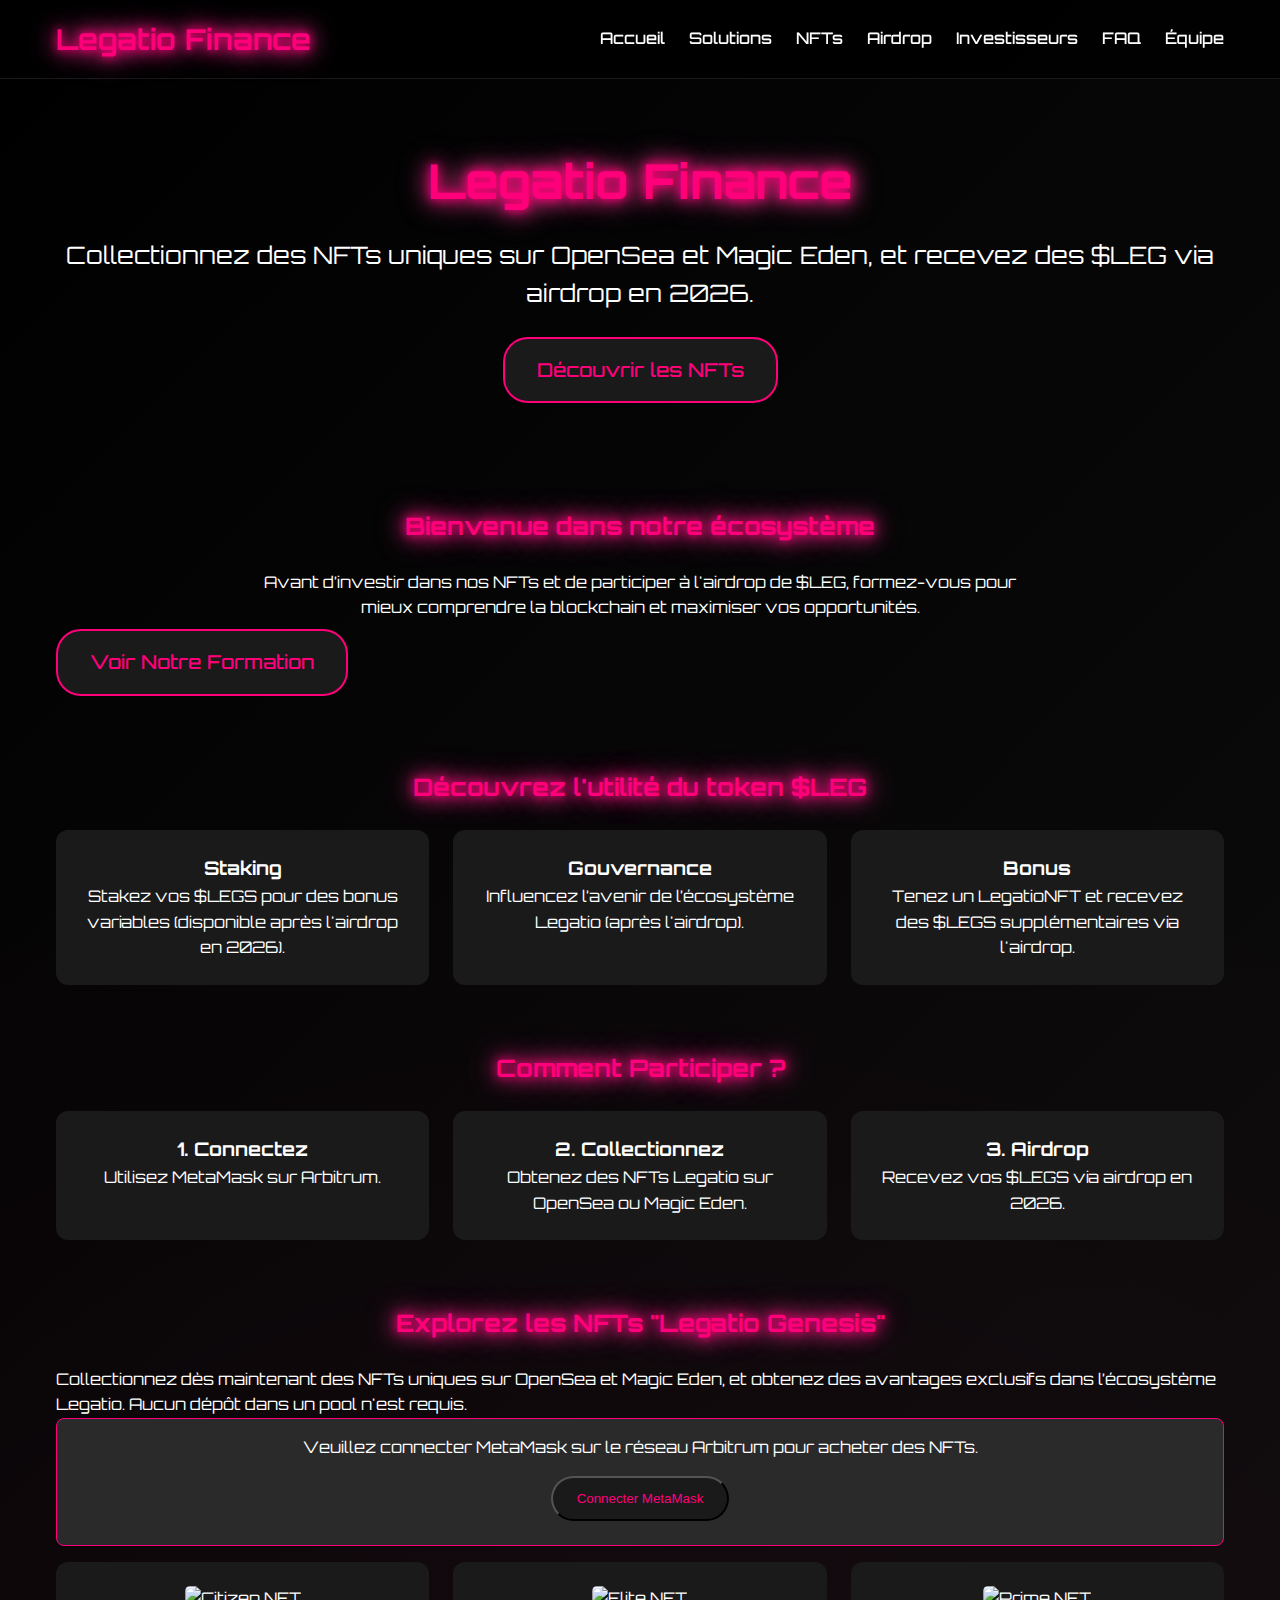
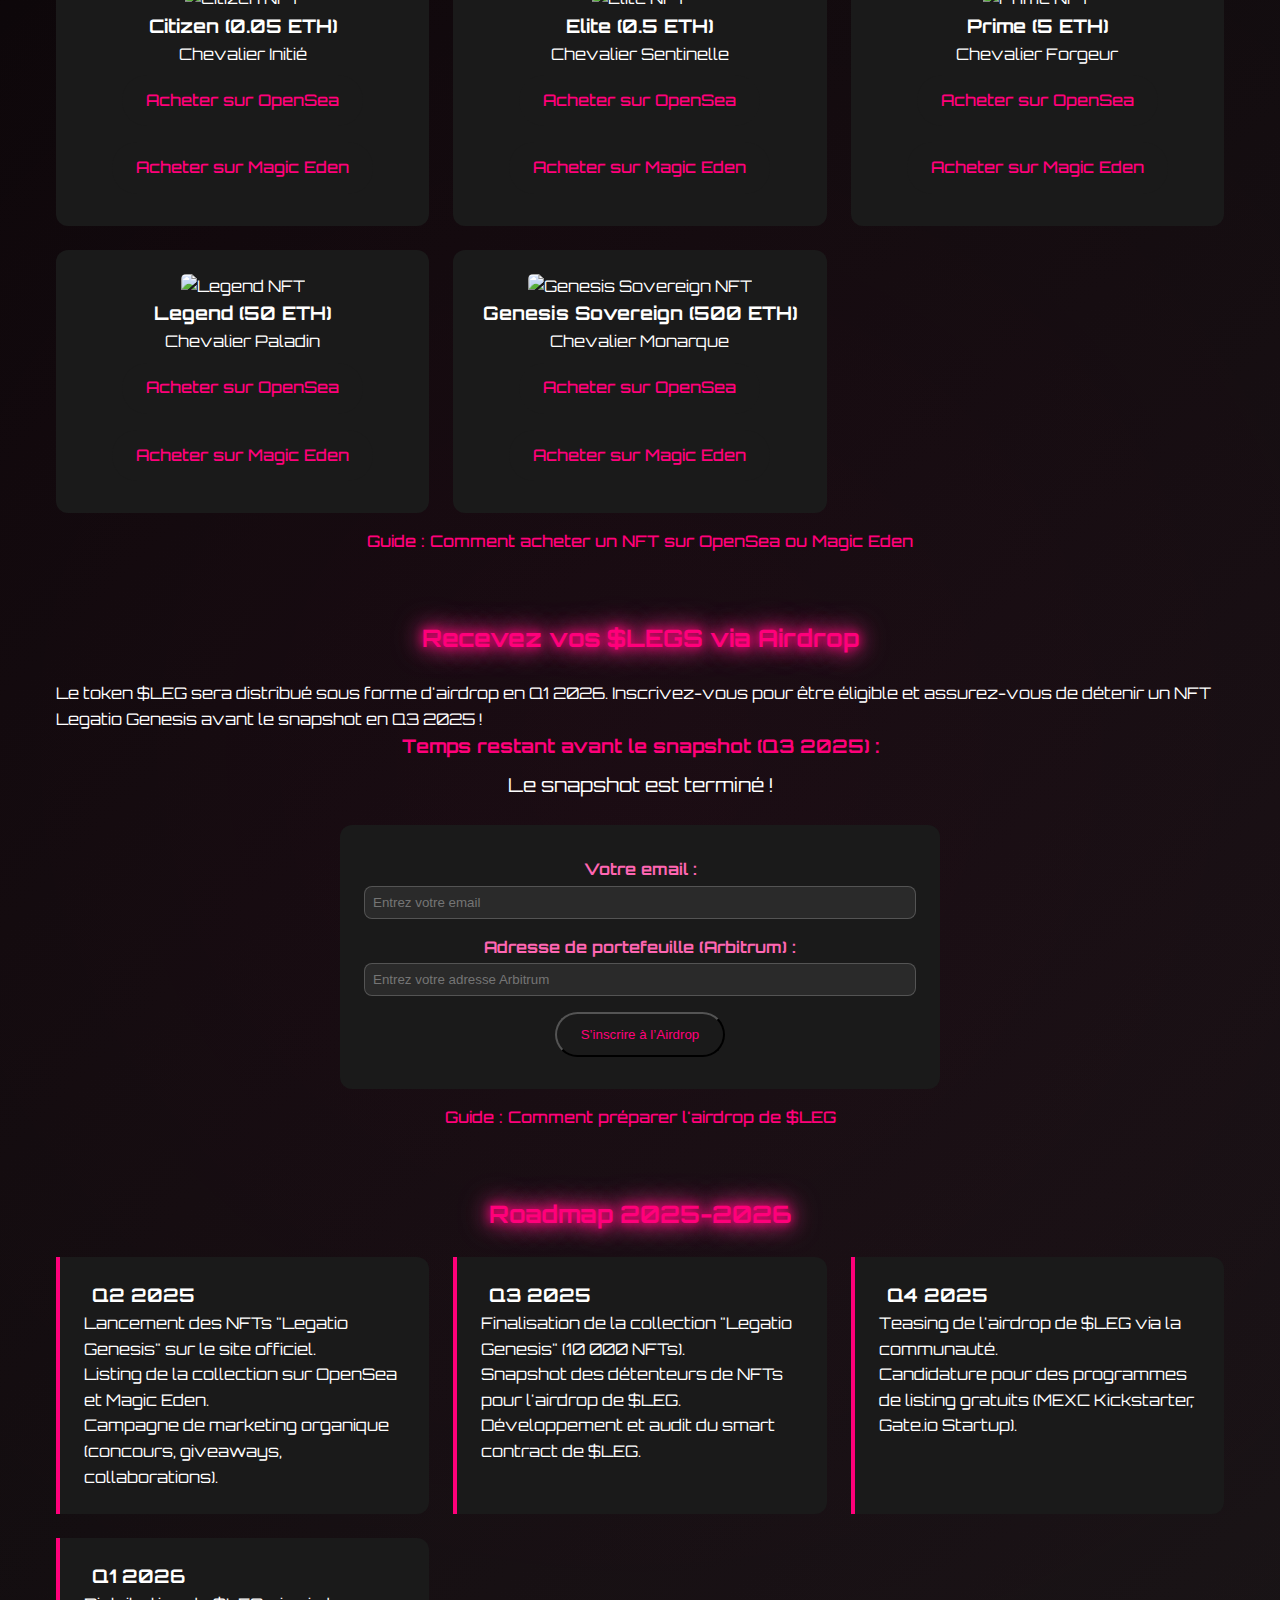
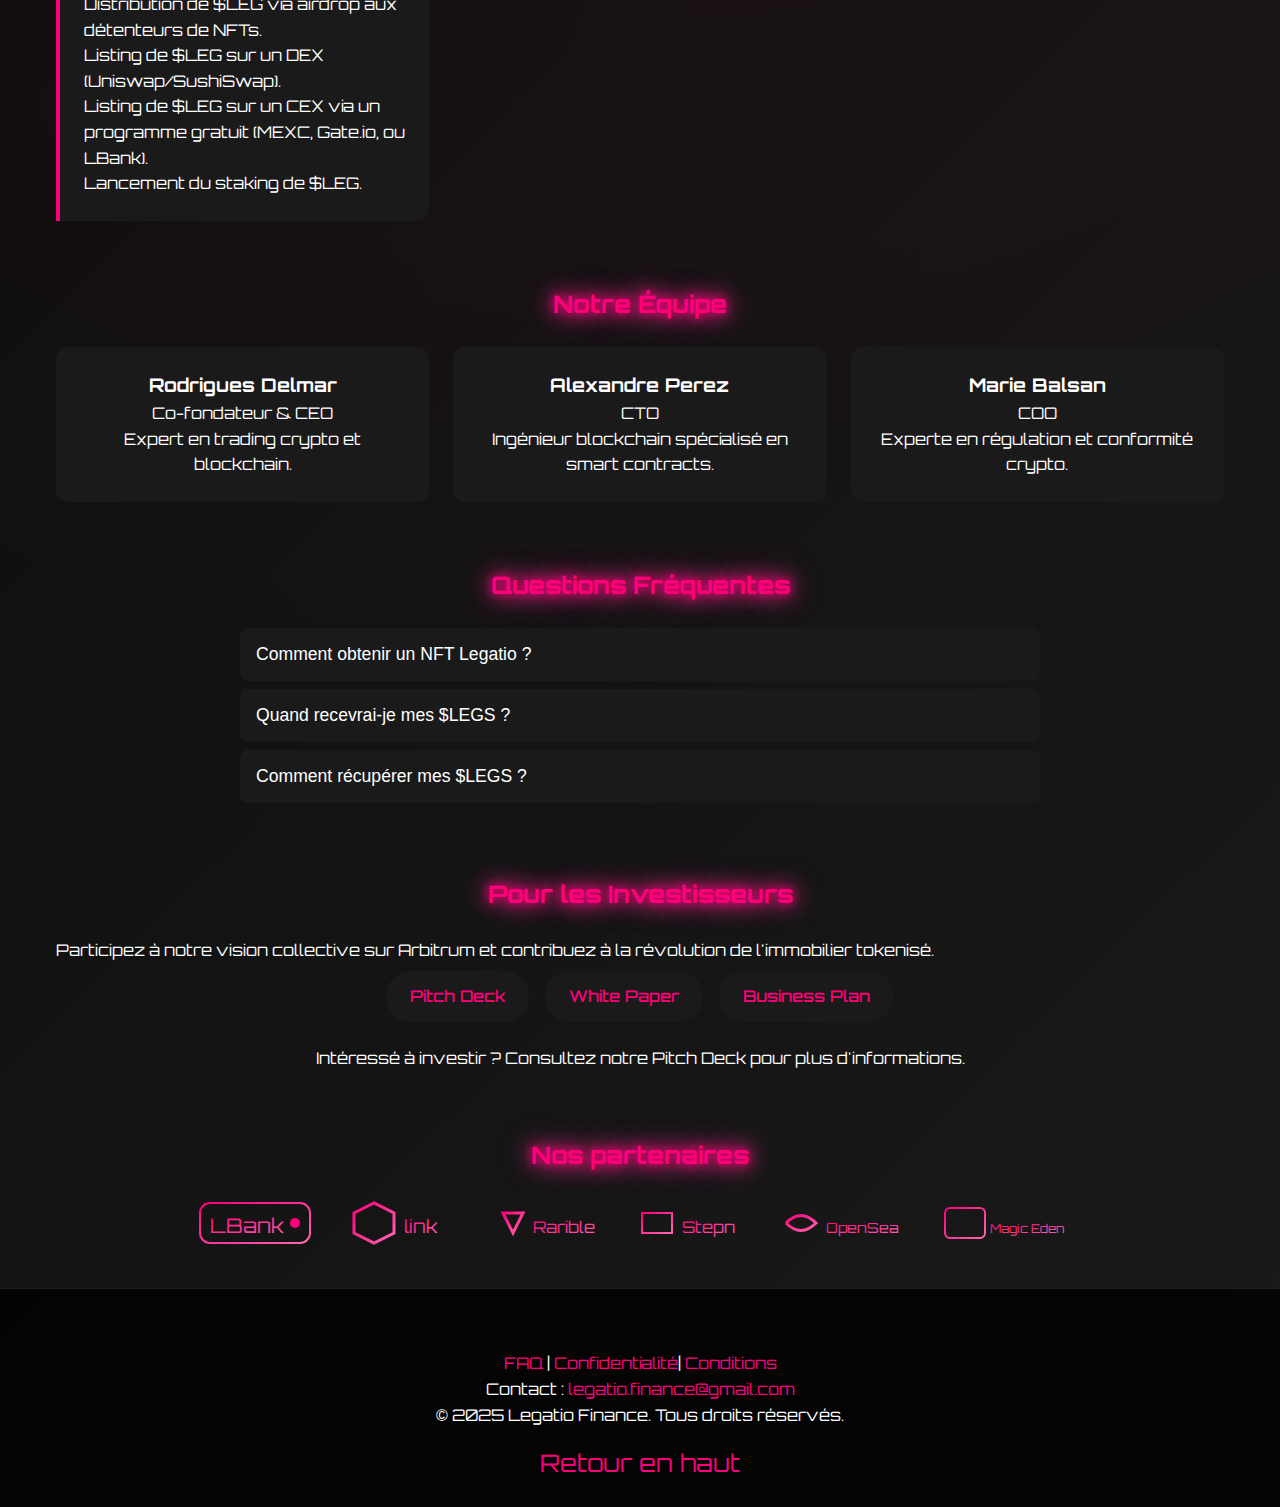
==== commit 45a2ca90: "Update index.html" ====
--- a/index.html
+++ b/index.html
@@ -652,8 +652,8 @@
                     <input type="hidden" name="_subject" value="Inscription à l'Airdrop de Legatio Finance">
                     <!-- Désactiver le CAPTCHA -->
                     <input type="hidden" name="_captcha" value="false">
-                    <!-- Indiquer à FormSubmit de renvoyer une réponse JSON -->
-                    <input type="hidden" name="_template" value="table">
+                    <!-- Ajouter l'URL pour éviter les problèmes CORS -->
+                    <input type="hidden" name="_url" value="https://delmarcrypto.github.io/legatio-finance/">
                     <button type="submit" class="cta-button">S’inscrire à l’Airdrop</button>
                 </form>
                 <p id="airdrop-message" class="hidden"></p>
@@ -747,15 +747,15 @@
             </section>
 
             <section class="section investors" id="investors">
-                <h2>Pour les Investisseurs</h2>
-                <p>Participez à notre vision collective sur Arbitrum et contribuez à la révolution de l'immobilier tokenisé.</p>
-                <div style="display: flex; gap: 1rem; justify-content: center; flex-wrap: wrap;">
-                    <a href="https://delmarcrypto.github.io/Pitch-Deck/" class="cta-button" target="_blank" rel="noopener noreferrer">Pitch Deck</a>
-                    <a href="https://delmarcrypto.github.io/White-Paper/" class="cta-button" target="_blank" rel="noopener noreferrer">White Paper</a>
-                    <a href="https://delmarcrypto.github.io/Business-Plan/" class="cta-button" target="_blank" rel="noopener noreferrer">Business Plan</a>
-                </div>
-                <p class="investor-contact">Intéressé à investir ? <a href="mailto:invest@legatio.finance">Contactez-nous</a> pour plus d'informations.</p>
-            </section>
+    <h2>Pour les Investisseurs</h2>
+    <p>Participez à notre vision collective sur Arbitrum et contribuez à la révolution de l'immobilier tokenisé.</p>
+    <div style="display: flex; gap: 1rem; justify-content: center; flex-wrap: wrap;">
+        <a href="https://delmarcrypto.github.io/Pitch-Deck/" class="cta-button" target="_blank" rel="noopener noreferrer">Pitch Deck</a>
+        <a href="https://delmarcrypto.github.io/White-Paper/" class="cta-button" target="_blank" rel="noopener noreferrer">White Paper</a>
+        <a href="https://delmarcrypto.github.io/Business-Plan/" class="cta-button" target="_blank" rel="noopener noreferrer">Business Plan</a>
+    </div>
+    <p class="investor-contact">Intéressé à investir ? Consultez notre Pitch Deck pour plus d'informations.</p>
+</section>
 
             <section class="section partner-logos">
                 <h2>Nos partenaires</h2>
@@ -931,14 +931,27 @@
                     headers: { 'Accept': 'application/json' }
                 });
 
-                const result = await response.json();
-                if (response.ok && result.success) {
+                console.log('Code HTTP de la réponse :', response.status);
+                console.log('Réponse ok ?', response.ok);
+
+                let result;
+                try {
+                    result = await response.json();
+                    console.log('Réponse JSON de FormSubmit :', result);
+                } catch (jsonError) {
+                    console.error('Erreur lors du parsing JSON :', jsonError);
+                    result = {};
+                }
+
+                // Considérer la soumission comme réussie si le code HTTP est 200
+                if (response.ok) {
                     message.textContent = 'Inscription réussie ! Vous êtes éligible pour l’airdrop de $LEG en Q1 2026.';
                     form.reset();
                 } else {
                     message.textContent = result.message || 'Erreur lors de l’inscription. Veuillez réessayer.';
                 }
             } catch (e) {
+                console.error('Erreur lors de la soumission :', e);
                 message.textContent = 'Erreur lors de l’inscription. Veuillez réessayer.';
             }
         });
